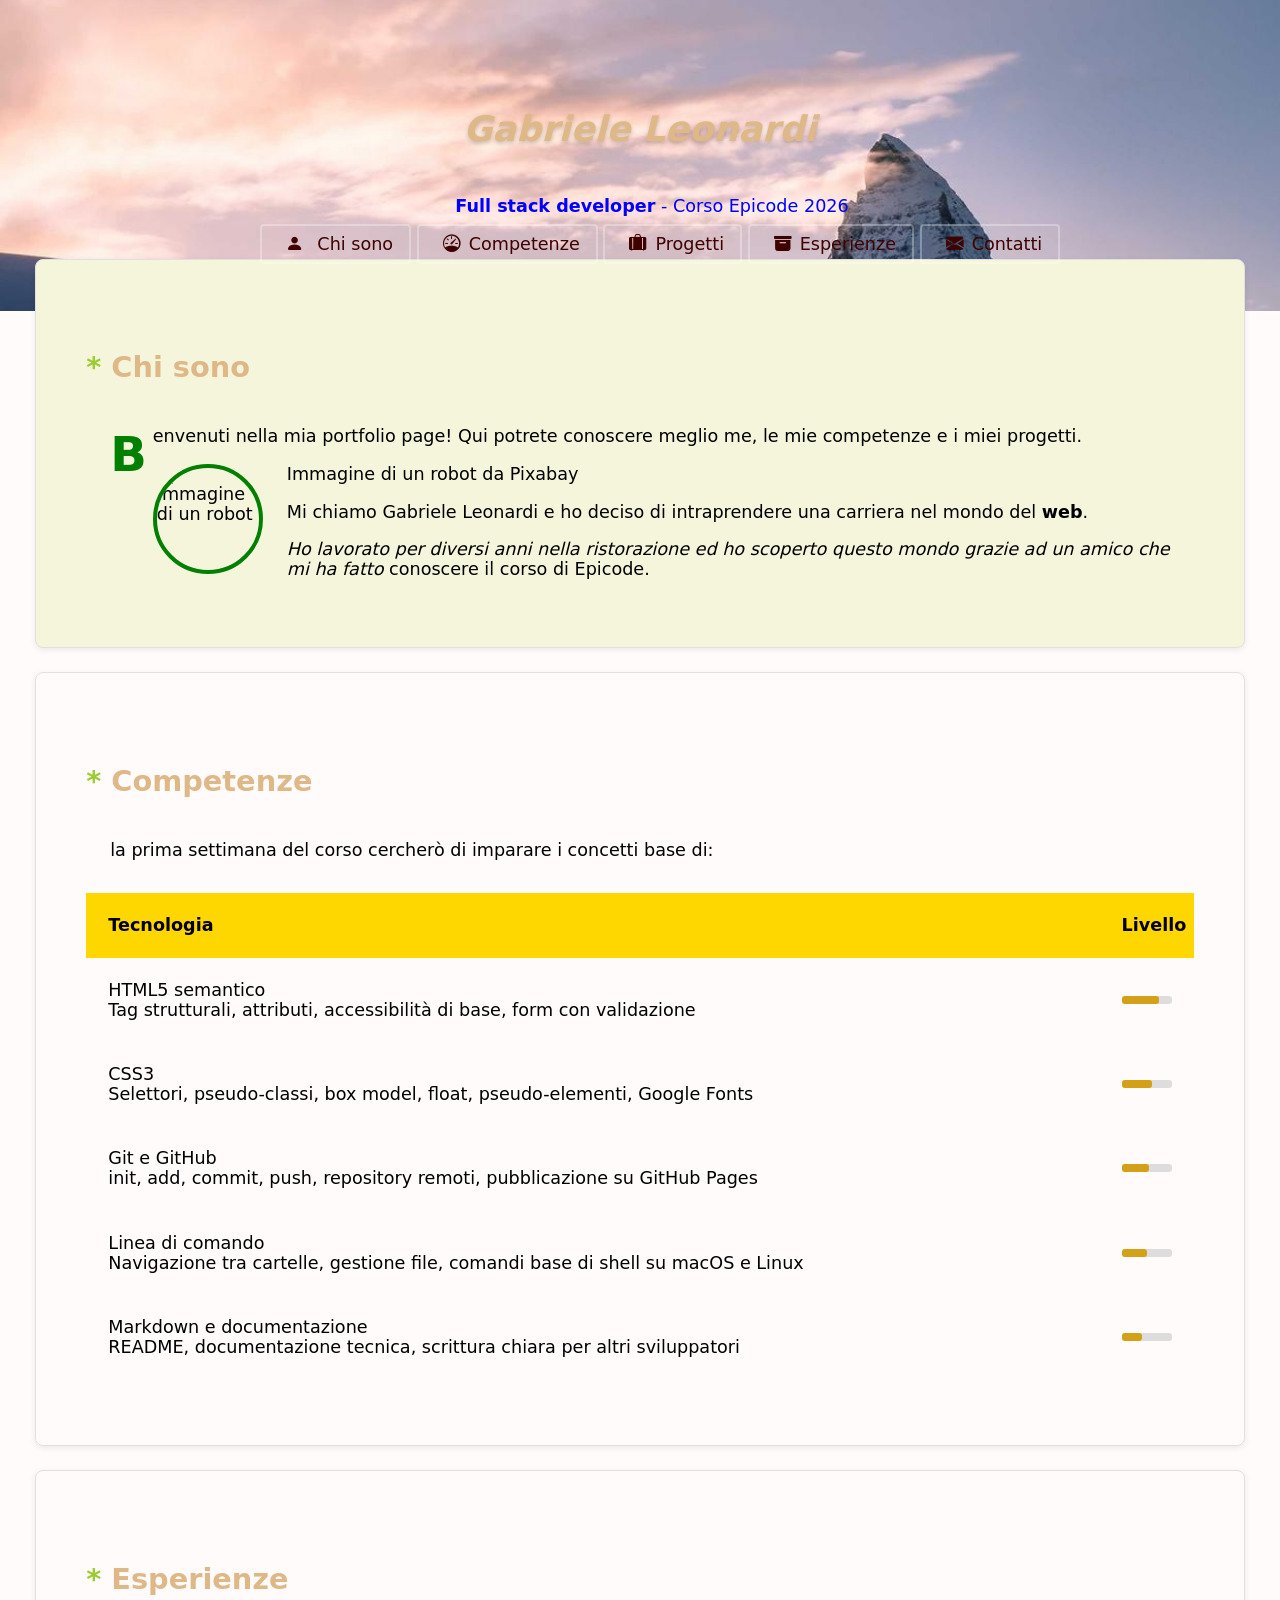
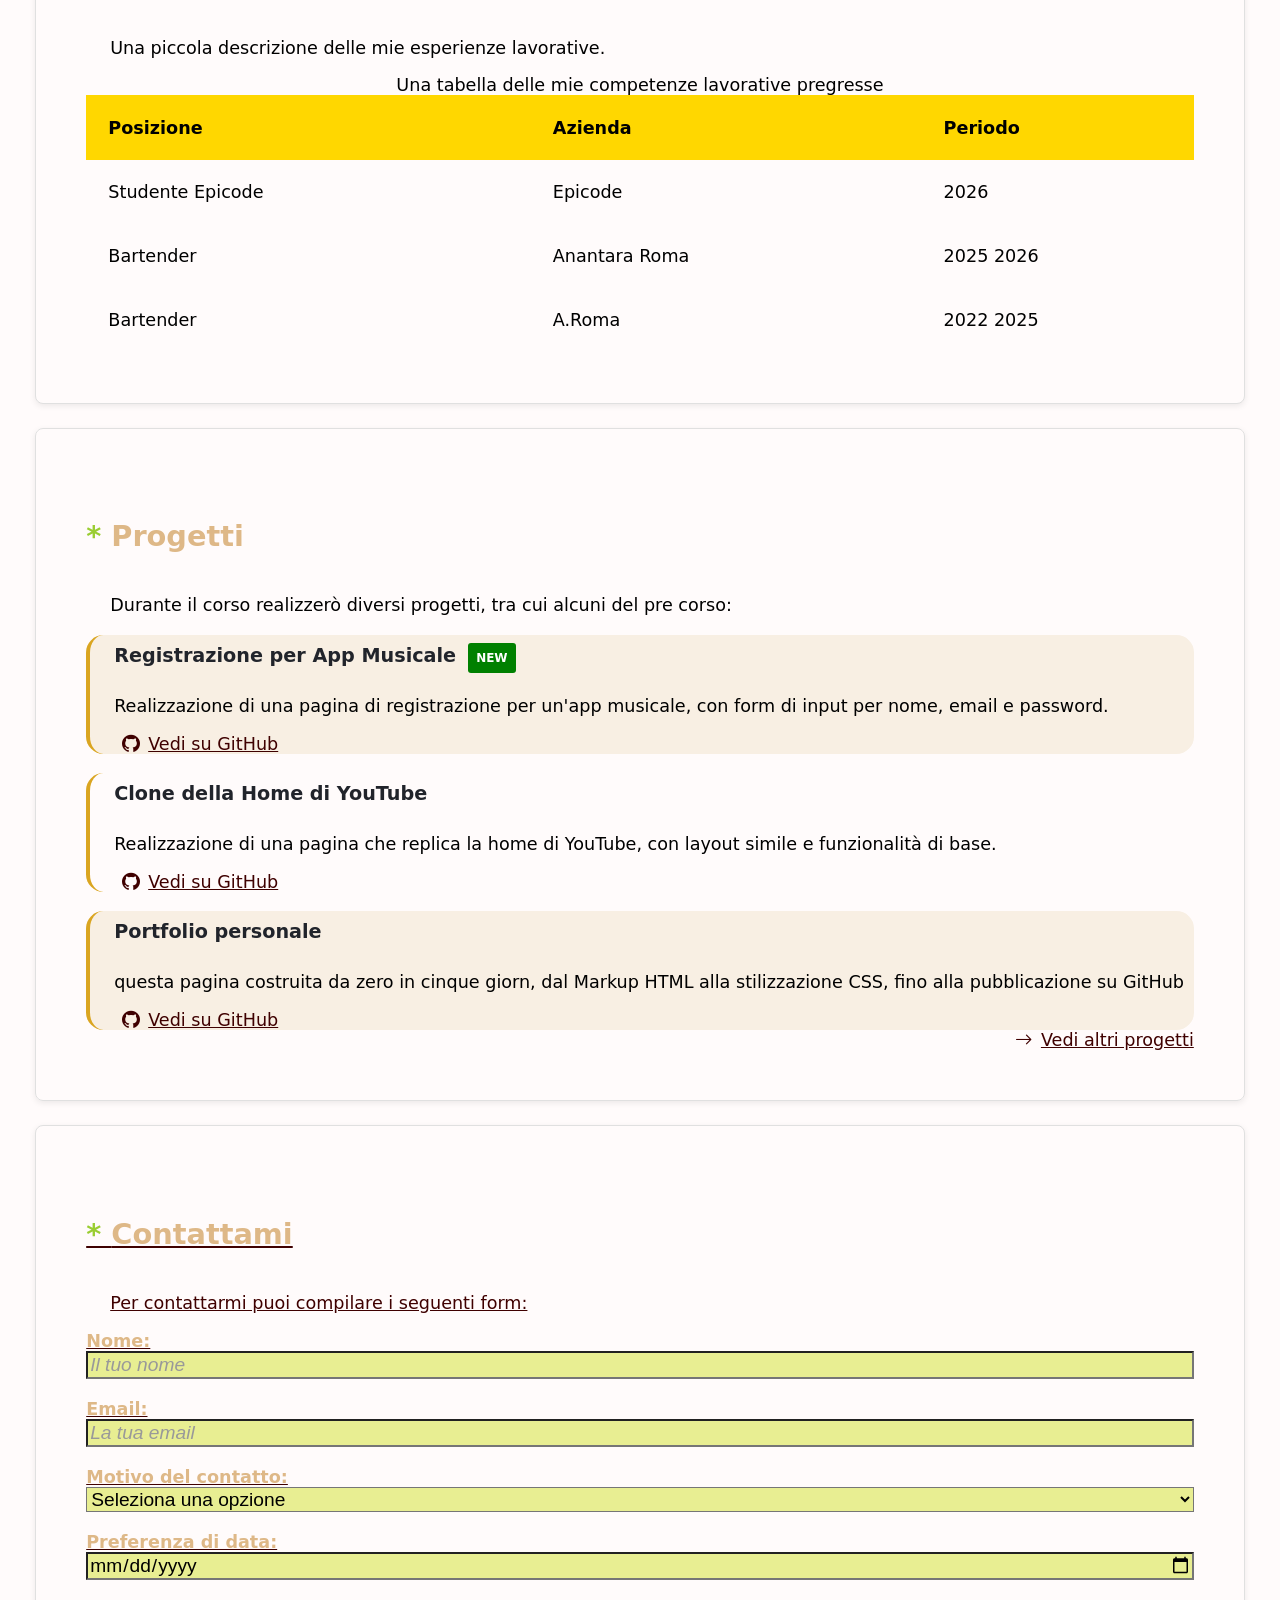
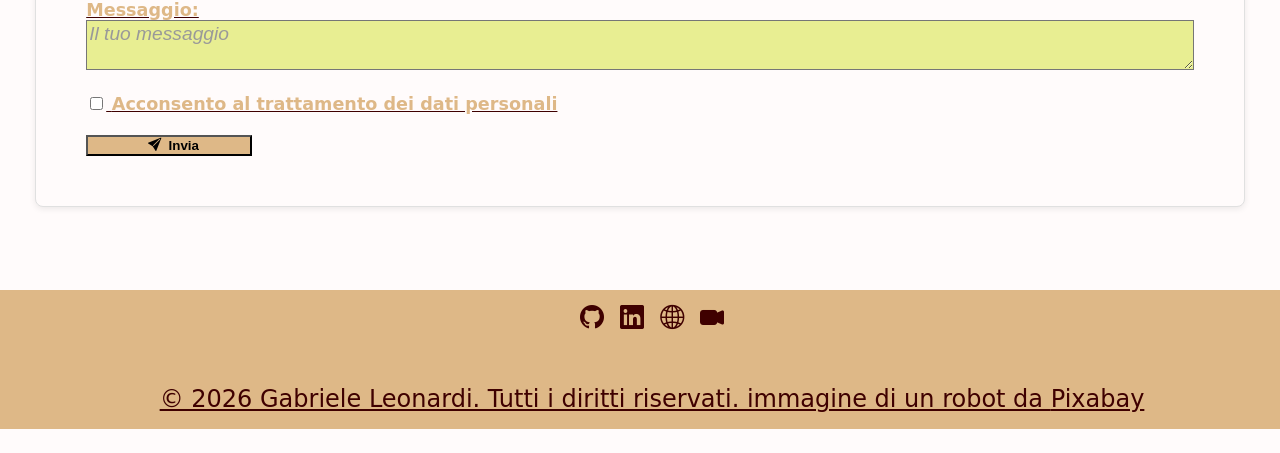
==== index.html @ 04939fa3 "font" ====
<!DOCTYPE html>
<html lang="it">

<head>
    <meta charset="UTF-8">
    <meta name="viewport" content="width=device-width, initial-scale=1.0">
    <title>Primo esercizio</title>
    <link rel="preconnect" href="https://fonts.googleapis.com">
<link rel="preconnect" href="https://fonts.gstatic.com" crossorigin>
<link href="https://fonts.googleapis.com/css2?family=Roboto:ital,wght@0,100..900;1,100..900&display=swap" rel="stylesheet">
    <link rel="stylesheet" href="https://cdn.jsdelivr.net/npm/bootstrap-icons@1.13.1/font/bootstrap-icons.min.css">
    <link rel="stylesheet" href="assets.css/style.css">
   
</head>

<body>
    <div>
        <header class="headtext" id="site-header">
            <h1 class="titolo">Gabriele Leonardi</h1>
            <p class="underhead"> <strong>Full stack developer</strong> - Corso Epicode 2026</p>
                      <nav>
                <ul class="navig">
                    <li style="list-style-type: none;"><a href="#chi-sono"><i class="bi bi-person-fill"></i> Chi sono</a></li>
                    <li style="list-style-type: none;"><a href="#competenze"><i class="bi bi-speedometer"></i>Competenze</a></li>
                    <li style="list-style-type: none;"><a href="#progetti"><i class="bi bi-suitcase-lg-fill"></i>Progetti</a></li>
                    <li style="list-style-type: none;"><a href="#esperienze"><i class="bi bi-archive-fill"></i>Esperienze</a></li>
                    <li style="list-style-type: none;"><a href="#contatti"><i class="bi bi-envelope-fill"></i>Contatti</a></li>

                </ul>
            </nav>
        </header>
    </div>
    <main>
        <section id="chi-sono">
            <h2>Chi sono</h2>
            
                <p>Benvenuti nella mia portfolio page! Qui potrete conoscere meglio me, le mie competenze e i miei
                    progetti.
                </p>
            

            <figure>
                <img class="avatar"  src="https://cdn.pixabay.com/photo/2016/09/09/20/43/robot-1658018_1280.jpg"
                    alt="Immagine di un robot" width="200" height="200">
                <figcaption>Immagine di un robot da Pixabay</figcaption>
            </figure>
  
            <p>Mi chiamo Gabriele Leonardi e ho deciso di intraprendere una carriera nel mondo del <strong>web</strong>.
            </p>

            <p> <em>Ho lavorato per diversi anni nella ristorazione ed ho scoperto questo mondo grazie ad un amico
                    che
                    mi ha fatto</em>
                conoscere il corso di Epicode.
            </p>
            
        </section>

        <section id="competenze">
            <h2>Competenze</h2>
            <p>la prima settimana del corso cercherò di imparare i concetti base di:</p>

<div style="padding: 1rem 0;">
<table class="sk-table">
  <colgroup>
    <col class="col-tech">
    <col class="col-level">
  </colgroup>
  <thead>
    <tr>
      <th>Tecnologia</th>
      <th>Livello</th>
    </tr>
  </thead>
  <tbody>
    <tr>
      <td>
        <span class="sk-dot" style="background:#e44d26;"></span>
        <span class="sk-name">HTML5 semantico</span>
        <div class="sk-desc">Tag strutturali, attributi, accessibilità di base, form con validazione</div>
      </td>
      <td><div class="bar-track"><div class="bar-fill" style="width:75%;"></div></div></td>
    </tr>
    <tr>
      <td>
        <span class="sk-dot" style="background:#264de4;"></span>
        <span class="sk-name">CSS3</span>
        <div class="sk-desc">Selettori, pseudo-classi, box model, float, pseudo-elementi, Google Fonts</div>
      </td>
      <td><div class="bar-track"><div class="bar-fill" style="width:60%;"></div></div></td>
    </tr>
    <tr>
      <td>
        <span class="sk-dot" style="background:#f05032;"></span>
        <span class="sk-name">Git e GitHub</span>
        <div class="sk-desc">init, add, commit, push, repository remoti, pubblicazione su GitHub Pages</div>
      </td>
      <td><div class="bar-track"><div class="bar-fill" style="width:55%;"></div></div></td>
    </tr>
    <tr>
      <td>
        <span class="sk-dot" style="background:#1a2744;"></span>
        <span class="sk-name">Linea di comando</span>
        <div class="sk-desc">Navigazione tra cartelle, gestione file, comandi base di shell su macOS e Linux</div>
      </td>
      <td><div class="bar-track"><div class="bar-fill" style="width:50%;"></div></div></td>
    </tr>
    <tr>
      <td>
        <span class="sk-dot" style="background:#0078d7;"></span>
        <span class="sk-name">Markdown e documentazione</span>
        <div class="sk-desc">README, documentazione tecnica, scrittura chiara per altri sviluppatori</div>
      </td>
      <td><div class="bar-track"><div class="bar-fill" style="width:40%;"></div></div></td>
    </tr>
  </tbody>
</table>
</div>

           
        </section>
        <section id="esperienze">
            <h2>Esperienze</h2>
            <p>Una piccola descrizione delle mie esperienze lavorative.</p>
            <table>
                <caption>Una tabella delle mie competenze lavorative pregresse</caption>
                <thead>
                    <tr>
                        <th>Posizione</th>
                        <th>Azienda</th>
                        <th>Periodo</th>
                    </tr>
                </thead>
                <tbody>
                    <tr>
                        <td>Studente Epicode</td>
                        <td>Epicode</td>
                        <td>2026</td>
                    </tr>
                    <tr>
                        <td>Bartender</td>
                        <td>Anantara Roma</td>
                        <td>2025 2026</td>
                    </tr>
                    <tr>
                        <td>Bartender</td>
                        <td>A.Roma </td>
                        <td>2022 2025</td>
                    </tr>
                </tbody>

            </table>
        </section>
        <section id="progetti"> <div class="colore">
            <h2>Progetti</h2>
            <p>Durante il corso realizzerò diversi progetti, tra cui alcuni del pre corso:</p></div>
            <div class="backdoor">
                <h3>Registrazione per App Musicale</h3>
                <p>Realizzazione di una pagina di registrazione per un'app musicale, con form di input per nome, email e
                    password.</p>
                <a href="https://github.com/Gabrieleleonardi21/sfida-front-end.git" target="_blank"><i class="bi bi-github"></i>Vedi su GitHub</a>
            </div>
            <div class="clone">
            <h3>Clone della Home di YouTube</h3>
            <p>Realizzazione di una pagina che replica la home di YouTube, con layout simile e funzionalità di base.</p>
            <a href="https://github.com/Gabrieleleonardi21/clone-YouTube-.git" target="_blank"><i class="bi bi-github"></i>Vedi su GitHub</a>
            </div>
            <div class="portfolio">
                <h3>Portfolio personale</h3>
                <p>questa pagina costruita da zero in cinque giorn, dal Markup HTML alla stilizzazione CSS, fino alla pubblicazione su GitHub</p>
                <a href="javascriptvoid()" target="_blank"><i class="bi bi-github"></i>Vedi su GitHub</a>
            </div>
            <div class="link-progetti"> 
                <a href="Progetti.html" target="_blank"> <i class="bi bi-arrow-right"></i>Vedi altri progetti 
            </div>
        </section>
        <section id="contatti">
            <h2>Contattami</h2>
            <p>Per contattarmi puoi compilare i seguenti form:</p>
            <form action="#" method="post">
                <label for="nome">Nome:</label> <br />
                <input type="text" id="nome" name="nome" placeholder="Il tuo nome" required><br />
                <br /> <label for="email">Email:</label> <br />
                <input type="email" id="email" name="email" placeholder="La tua email" required><br />
                <br />
                <div class="motivo">
                <label for="motivo del contatto">Motivo del contatto:</label> <br />
                <select id="motivo del contatto" name="motivo del contatto" required>
                    <option value="">Seleziona una opzione</option>
                    <option value="informazioni">Informazioni</option>
                    <option value="lavoro">Lavoro</option>
                    <option value="altro">Altro</option>
                </select> <br /></div>


                <br /> <label for="date">Preferenza di data:</label> <br />
                <input type="date" id="date" name="date" required> <br />
                <br /><label for="messaggio">Messaggio:</label><br />
                <textarea id="messaggio" name="messaggio" placeholder="Il tuo messaggio" required></textarea><br />
                <br /><input type="checkbox" id="consenso" name="consenso" required>
                <label for="consenso">Acconsento al trattamento dei dati personali</label><br />


                <br /><button class="bottom" type="submit"><i class="bi bi-send-fill"></i>Invia</button>
                </div>
        </section>

        <!-- Costruisci qui la tua Portfolio Page seguendo le istruzioni dell'esercizio -->
    </main>
    <footer class="chiusura">
        <p><i class="bi bi-github"></i><i class="bi bi-linkedin"></i><i class="bi bi-globe2"></i><i class="bi bi-camera-video-fill"></i></p>
        <p>&copy; 2026 Gabriele Leonardi. Tutti i diritti riservati.
            immagine di un robot da <a href="https://pixabay.com/it/illustrations/robot-1658018/"
                target="_blank">Pixabay</a>
        </p>
    </footer>
    
</body>

</html>
---- assets.css/style.css ----
*,
*::before,
*::after {
  box-sizing: border-box;
}

body {
  margin: 0;
  padding: 0px;
  box-sizing: border-box;
  font-family:
    system-ui,
    -apple-system,
    BlinkMacSystemFont,
    "Segoe UI",
    Roboto,
    Oxygen,
    Ubuntu,
    Cantarell,
    "Open Sans",
    "Helvetica Neue",
    sans-serif;
  font-size: 1.1rem;
  background-color: rgb(255, 251, 251);
}

main {
  margin: 0, auto;
  padding: 2em;
}

main section {
  padding: 50px;
  margin-bottom: 24px;
  border: 1px solid #e0e0e0;
  border-radius: 8px;
  box-shadow: 0 2px 6px rgba(0, 0, 0, 0.08);
}

main section h2 ::before ::content {
  color: burlywood;
}

#site-header {
  padding: 60px 20px 40px;
  border-bottom: 4px greenyellow;
}

#site-header h1 {
  text-shadow: 0 2px 4px rgba(0, 0, 0, 0.2);
}

nav {
  text-align: center;
}
* .skill-table {
  width: 100%;
  border-collapse: collapse;
  table-layout: fixed;
}

.skill-table col.col-tech {
  width: 55%;
}
.skill-table col.col-level {
  width: 45%;
}

.skill-table thead tr {
  border-top: 2px solid #e0dcd4;
  border-bottom: 2px solid #e0dcd4;
}

.skill-table th {
  padding: 8px 12px;
  text-align: left;
  font-size: 0.82rem;
  font-weight: normal;
  font-style: italic;
  color: #666;
}

.skill-table tbody tr {
  border-bottom: 1px solid #e0dcd4;
}

.skill-table tbody tr:last-child {
  border-bottom: 2px solid #e0dcd4;
}

.skill-table td {
  padding: 14px 12px;
  vertical-align: middle;
  border-left: none;
  border-right: none;
}

.skill-dot {
  display: inline-block;
  width: 11px;
  height: 11px;
  border-radius: 50%;
  margin-right: 8px;
  vertical-align: middle;
}

.skill-name {
  font-weight: bold;
  font-size: 0.95rem;
  vertical-align: middle;
}

.skill-desc {
  display: block;
  font-size: 0.76rem;
  color: #666;
  font-style: italic;
  margin-top: 4px;
  padding-left: 19px;
}

.bar-track {
  background-color: #ddd;
  border-radius: 3px;
  height: 8px;
  width: 100%;
}

.bar-fill {
  display: block;
  height: 8px;
  border-radius: 3px;
  background-color: #d4a017;
}
* nav ul li a {
  padding: 8px 16px;
  border-radius: 4px;
  border: 2px solid rgba(255, 255, 255, 0.3);
  color: #fffbfb;
  text-decoration: none;
}
nav ul li {
  display: inline-block;
}

nav li :hover {
  background-color: rgb(6, 255, 6);
  border: 124px;
  border-radius: 10%;
}

table {
  border-collapse: collapse;
  width: 100%;
}

th,
td {
  border-top: 2px #ada7a7;
  border-bottom: 2px #8a8a8a;
  padding: 2%;
  text-align: left;
}

th {
  background-color: gold;
}

.titolo {
  font: 17rem;
  font-weight: bold;
  font-style: italic;
  color: burlywood;
}

.navig,
a:link,
a:visited {
  color: #3f0000;
}

.headtext {
  text-align: center;
}

.underhead {
  color: blue;
}

h1 {
  color: burlywood;
  text-shadow: 3px 3px 6px gainsboro;
}
h2 {
  font-size: 1.8rem;
  text-align: left;
  line-height: 2.4;
  color: burlywood;
}

h3 {
  font-size: 1.2rem;
  color: hsl(222, 13%, 15%);
  text-align: left;
  line-height: 2.2;
}

.headtext {
  background-image: url(header-bg.jpg);
  background-size: cover;
  background-position: center;
  background-color: #050505;
}

.list :nth-child(odd) {
  background-color: whitesmoke;
}

.list :nth-child(even) {
  background-color: rgb(178, 176, 176);
}

.backdoor h3::after {
  content: "NEW";
  display: inline-block;
  padding: 2px 8px;
  margin-left: 12px;
  background-color: green;
  color: #ffffff;
  border-radius: 3px;
  font-size: 0.75rem;
}

.backdoor {
  border: 24px;
  background-color: rgb(248, 239, 227);
  border-radius: 1em;
  border-left: 4px solid goldenrod;
}

.backdoor a,
h3,
p {
  padding-left: 24px;
}
.clone {
  border: 24px;
  border-left: 4px solid goldenrod;
  border-radius: 1em;
}
.clone a,
h3,
p {
  padding-left: 24px;
}
.portfolio {
  border: 24px;
  background-color: rgb(248, 239, 227);
  border-radius: 1em;
  border-left: 4px solid goldenrod;
}
.portfolio a {
  padding-left: 24px;
}
.bottom {
  background-color: burlywood;
  color: rgb(0, 0, 0);
  font-weight: bold;
  width: 15%;
}

.button {
  padding: 12px 24px;
  border: none;
  border-radius: 4px;
  box-shadow: 0 2px 4px rgba(0, 0, 0, 0.1);
}

button:hover {
  box-shadow: 0 4px 8px rgba(0, 0, 0, 0.935);
}

.chiusura {
  text-align: center;
  font-size: 1.5rem;
  background-color: burlywood;
  color: #3f0000;
  line-height: 2.4;
}

label {
  color: burlywood;
  font-weight: bold;
}
.motivo {
  width: 100%;
}

input,
textarea,
select {
  font-family: Helvetica, Arial, sans-serif;
  font-size: 1.2rem;
  background-color: rgb(232, 238, 146);
  width: 100%;
}

#consenso {
  width: auto;
}

main section h2::before {
  content: "* ";
  color: yellowgreen;
}

form input::placeholder,
textarea::placeholder {
  font-style: italic;
  color: #999;
}

input {
  background-color: rgb(232, 238, 146);
  width: 100%;
}
input:focus,
textarea:focus,
select:focus {
  background-color: burlywood;
}

#contatti {
  background-color: rgb(255, 251, 251);
}

#esperienze {
  background-color: rgb(255, 251, 251);
}

.colore {
  background-color: rgb(255, 251, 251);
}

.avatar {
  width: 110px;
  height: 110px;
  border: 4px solid green;
  border-radius: 50%;
  margin: 0 24px 12px 0;
  float: inline-start;
}

#chi-sono p:first-of-type::first-letter {
  font-size: 3rem;
  font-weight: bold;
  float: left;
  margin-right: 6px;
  color: green;
}

#competenze {
  clear: both;
}

li a {
  text-decoration: none;
}

h1 {
  padding: 24px;
}

#chi-sono {
  margin-top: -5em;
  background-color: beige;
}
.progress {
  color: goldenrod;
}

i {
  padding: 8px;
}

.link-progetti {
  text-align: end;
}
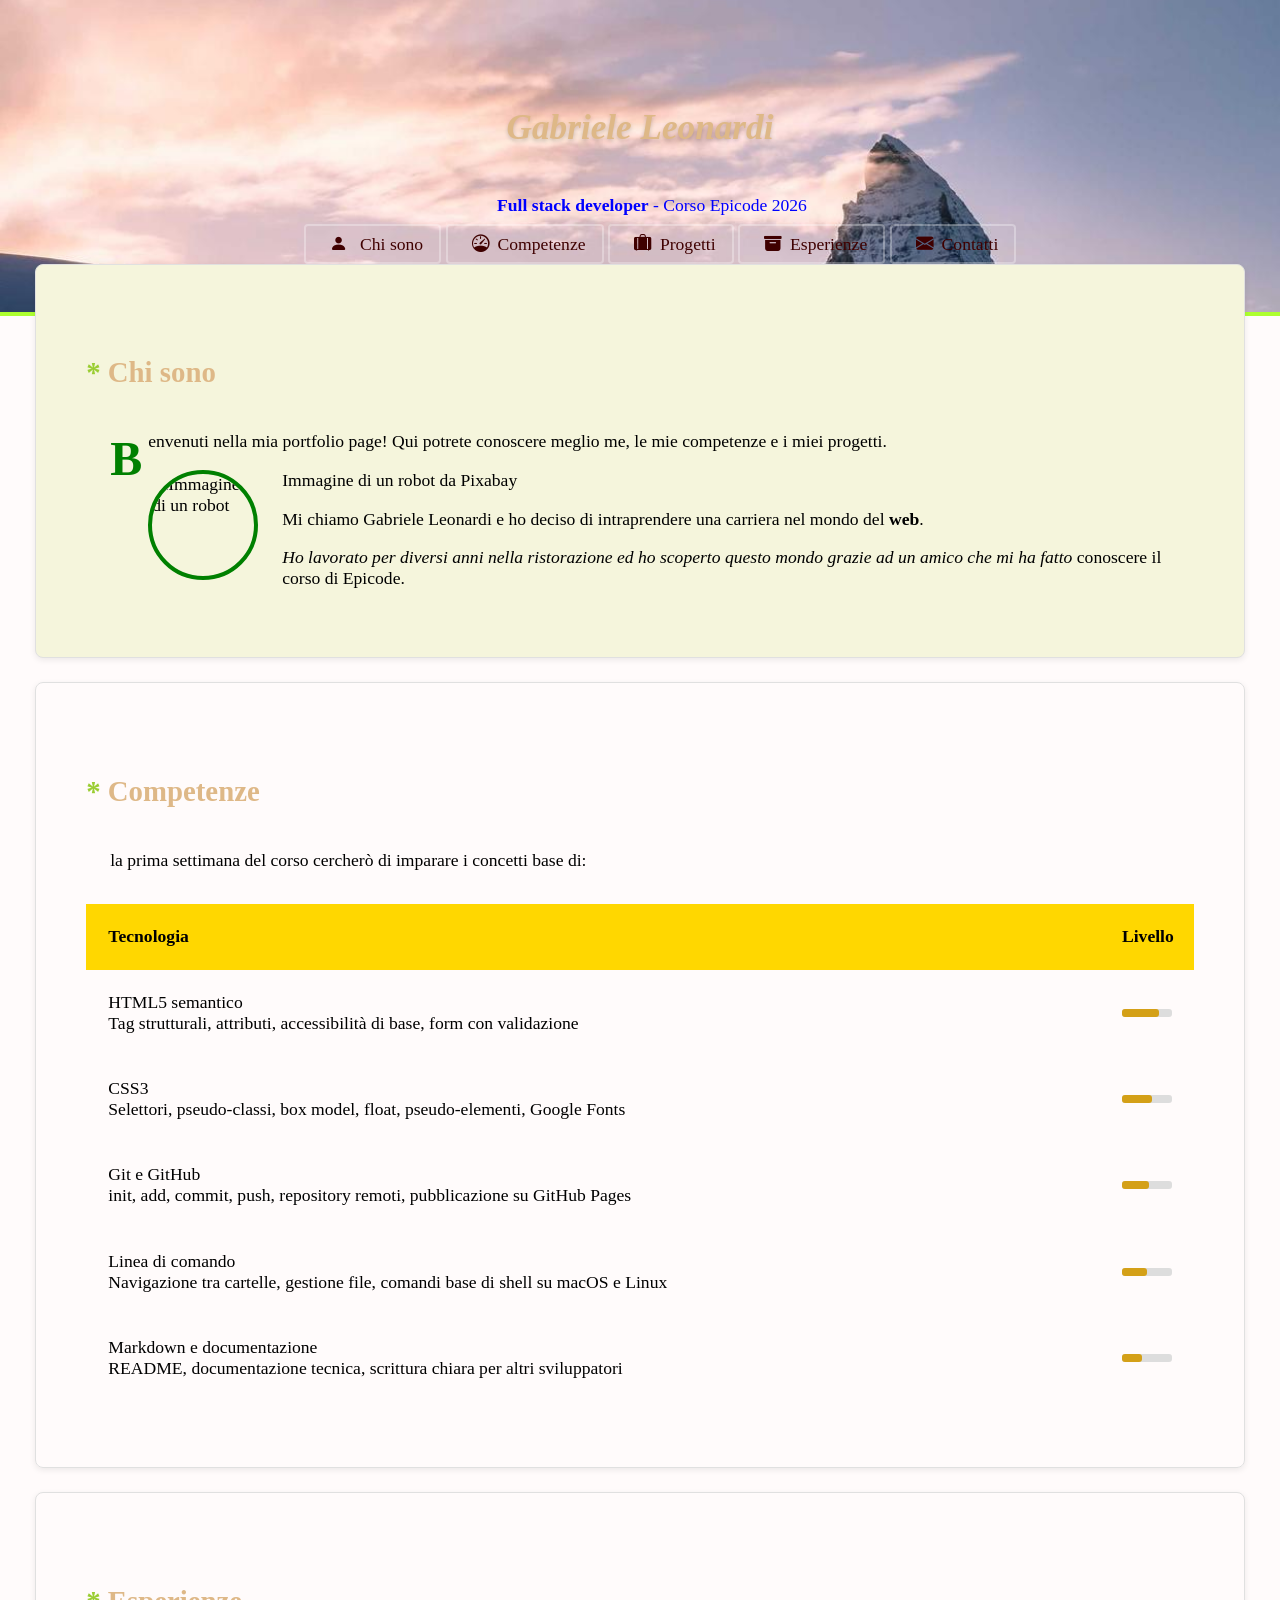
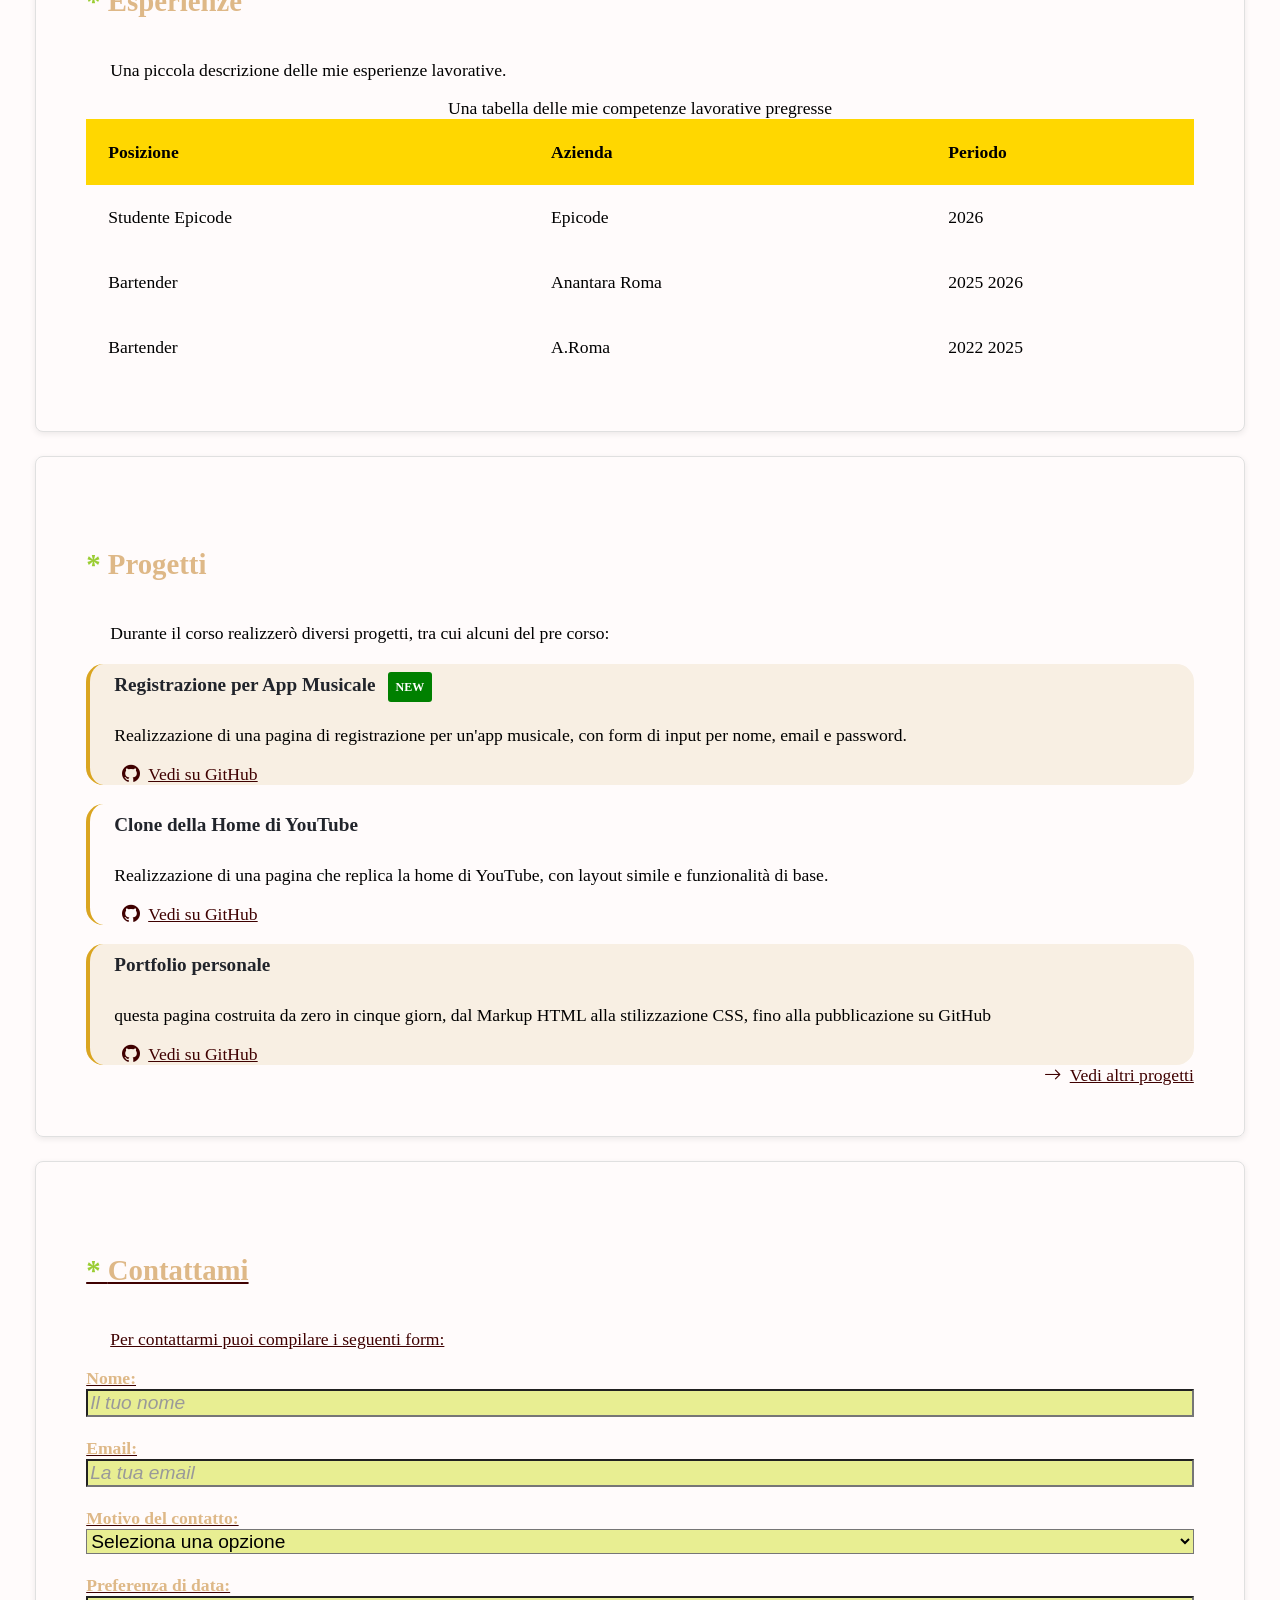
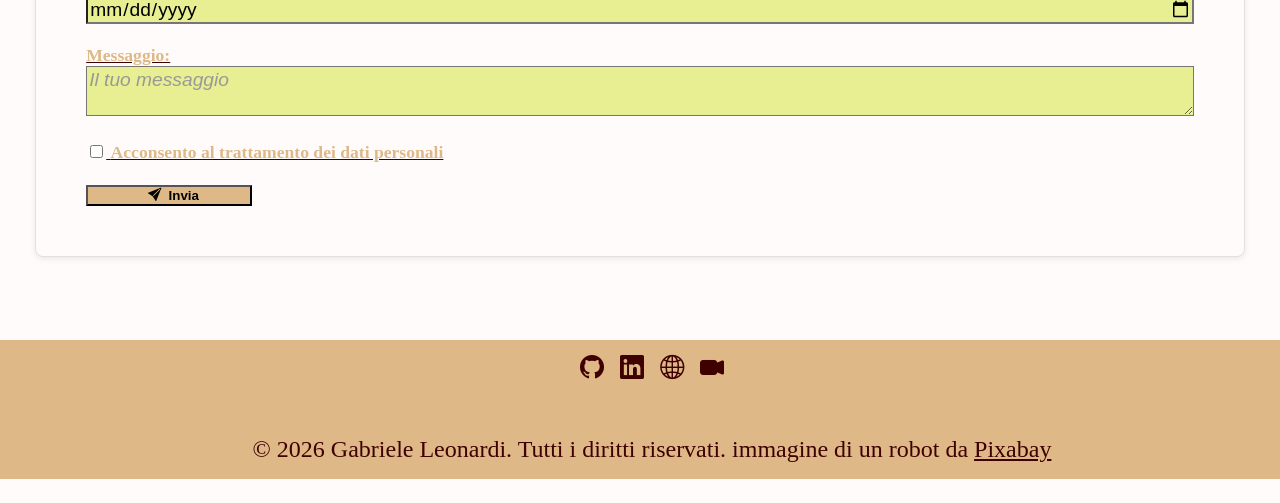
==== commit 6e53fbbc: "." ====
--- a/index.html
+++ b/index.html
@@ -208,7 +208,7 @@
         <!-- Costruisci qui la tua Portfolio Page seguendo le istruzioni dell'esercizio -->
     </main>
     <footer class="chiusura">
-        <p><i class="bi bi-github"></i><i class="bi bi-linkedin"></i><i class="bi bi-globe2"></i><i class="bi bi-camera-video-fill"></i></p>
+        <p><a href="javascriptvoid(0)" target="_blank"><i class="bi bi-github"></a></i><a href="javascriptvoid(0)" target="_blank"><i class="bi bi-linkedin"></i></a><a href="javascriptvoid(0)" target="_blank"></a><a href="javascriptvoid(0)" target="_blank"><i class="bi bi-globe2"></i></a><a href="javascriptvoid(0)" target="_blank"></a><a href="javascriptvoid(0)" target="_blank"><i class="bi bi-camera-video-fill"></i></a></a></p>
         <p>&copy; 2026 Gabriele Leonardi. Tutti i diritti riservati.
             immagine di un robot da <a href="https://pixabay.com/it/illustrations/robot-1658018/"
                 target="_blank">Pixabay</a>
--- a/assets.css/style.css
+++ b/assets.css/style.css
@@ -8,18 +8,7 @@
   margin: 0;
   padding: 0px;
   box-sizing: border-box;
-  font-family:
-    system-ui,
-    -apple-system,
-    BlinkMacSystemFont,
-    "Segoe UI",
-    Roboto,
-    Oxygen,
-    Ubuntu,
-    Cantarell,
-    "Open Sans",
-    "Helvetica Neue",
-    sans-serif;
+  font-family: "Roboto" sans-serif;
   font-size: 1.1rem;
   background-color: rgb(255, 251, 251);
 }
@@ -43,7 +32,7 @@
 
 #site-header {
   padding: 60px 20px 40px;
-  border-bottom: 4px greenyellow;
+  border-bottom: 4px solid greenyellow;
 }
 
 #site-header h1 {
@@ -132,7 +121,7 @@
   border-radius: 3px;
   background-color: #d4a017;
 }
-* nav ul li a {
+nav ul li a {
   padding: 8px 16px;
   border-radius: 4px;
   border: 2px solid rgba(255, 255, 255, 0.3);
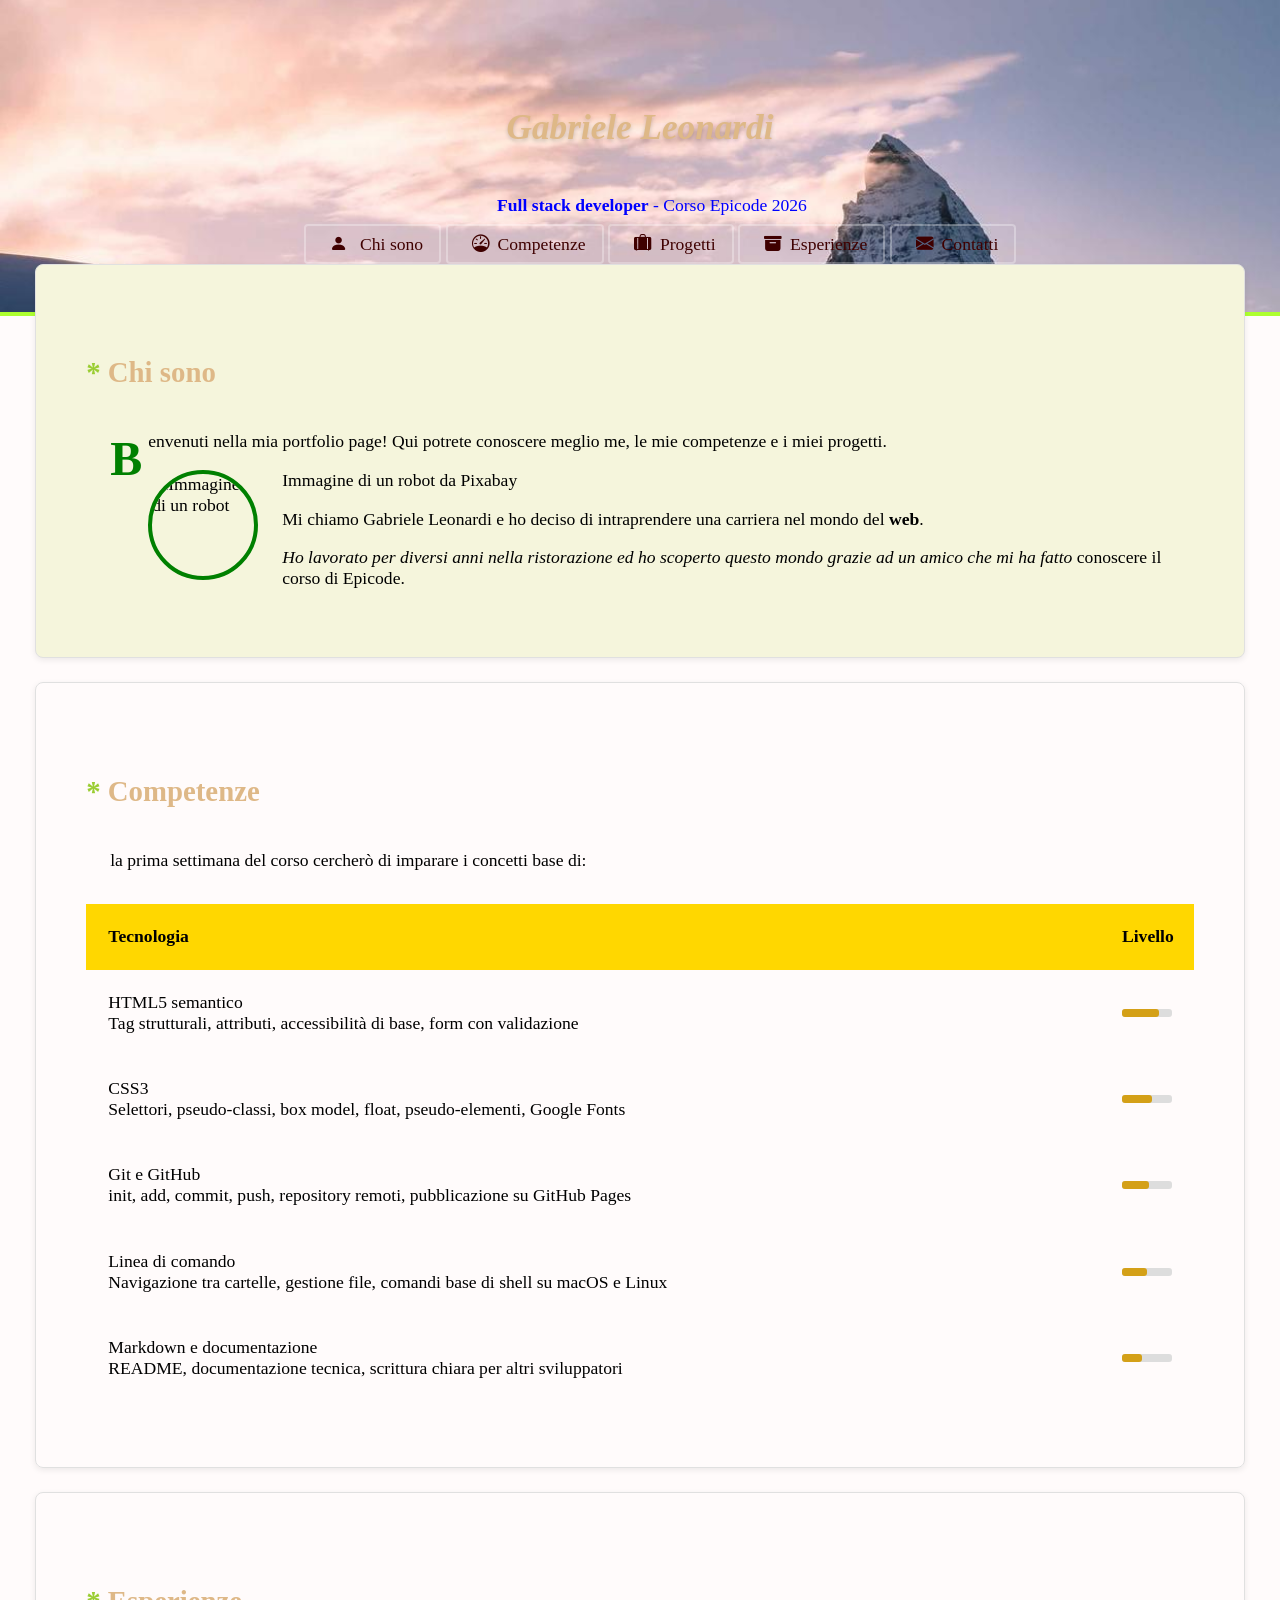
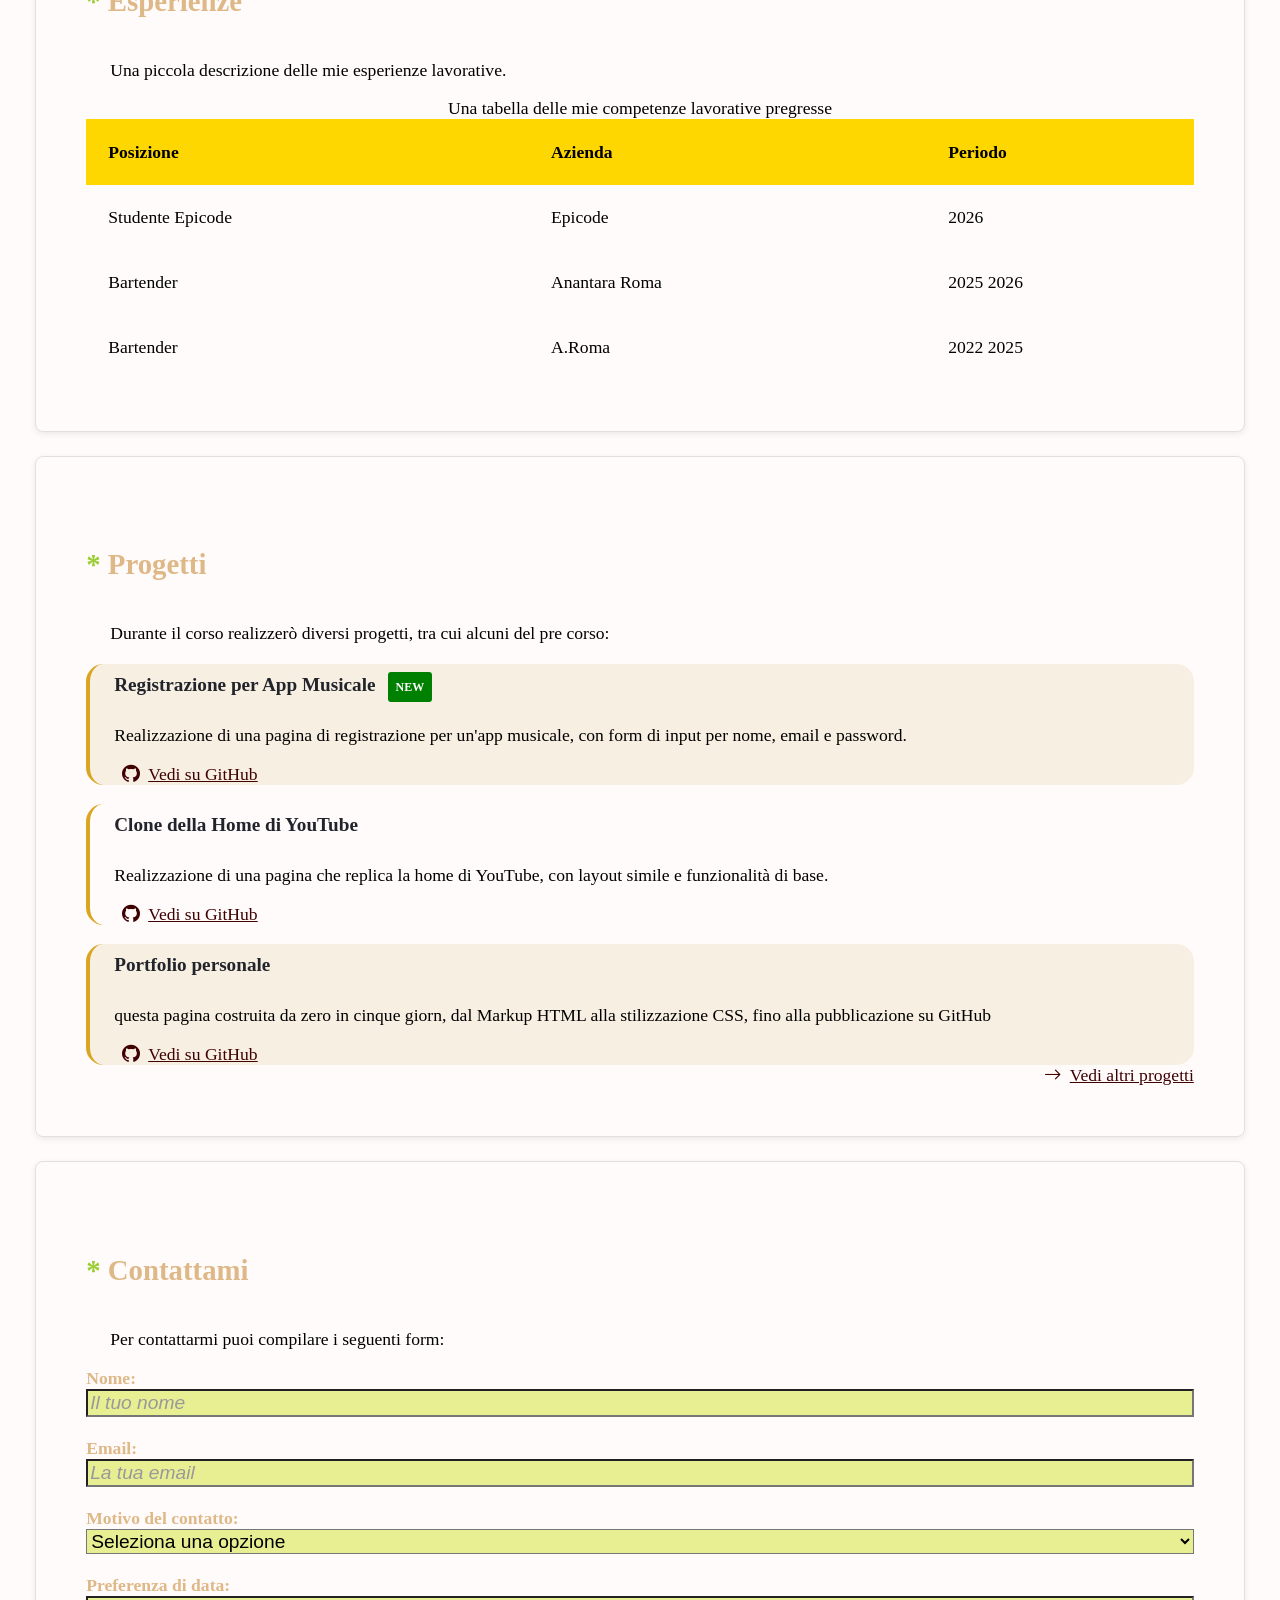
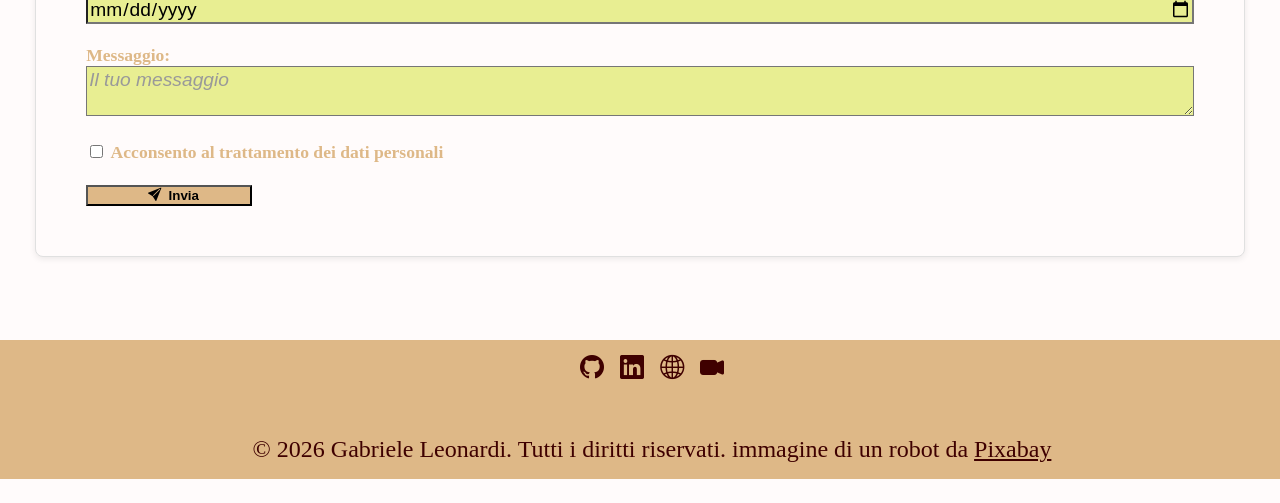
==== commit b3aa9c7a: "errore di battitura" ====
--- a/index.html
+++ b/index.html
@@ -171,7 +171,7 @@
                 <a href="javascriptvoid()" target="_blank"><i class="bi bi-github"></i>Vedi su GitHub</a>
             </div>
             <div class="link-progetti"> 
-                <a href="Progetti.html" target="_blank"> <i class="bi bi-arrow-right"></i>Vedi altri progetti 
+                <a href="Progetti.html" target="_blank"> <i class="bi bi-arrow-right"></i>Vedi altri progetti </a>
             </div>
         </section>
         <section id="contatti">
@@ -208,7 +208,7 @@
         <!-- Costruisci qui la tua Portfolio Page seguendo le istruzioni dell'esercizio -->
     </main>
     <footer class="chiusura">
-        <p><a href="javascriptvoid(0)" target="_blank"><i class="bi bi-github"></a></i><a href="javascriptvoid(0)" target="_blank"><i class="bi bi-linkedin"></i></a><a href="javascriptvoid(0)" target="_blank"></a><a href="javascriptvoid(0)" target="_blank"><i class="bi bi-globe2"></i></a><a href="javascriptvoid(0)" target="_blank"></a><a href="javascriptvoid(0)" target="_blank"><i class="bi bi-camera-video-fill"></i></a></a></p>
+        <p><a href="javascriptvoid(0)" target="_blank"><i class="bi bi-github"></a></i><a href="javascriptvoid(0)" target="_blank"><i class="bi bi-linkedin"></i></a><a href="javascriptvoid(0)" target="_blank"><a href="javascriptvoid(0)" target="_blank"><i class="bi bi-globe2"></i></a><a href="javascriptvoid(0)" target="_blank"></a><a href="javascriptvoid(0)" target="_blank"><i class="bi bi-camera-video-fill"></i></a></p>
         <p>&copy; 2026 Gabriele Leonardi. Tutti i diritti riservati.
             immagine di un robot da <a href="https://pixabay.com/it/illustrations/robot-1658018/"
                 target="_blank">Pixabay</a>
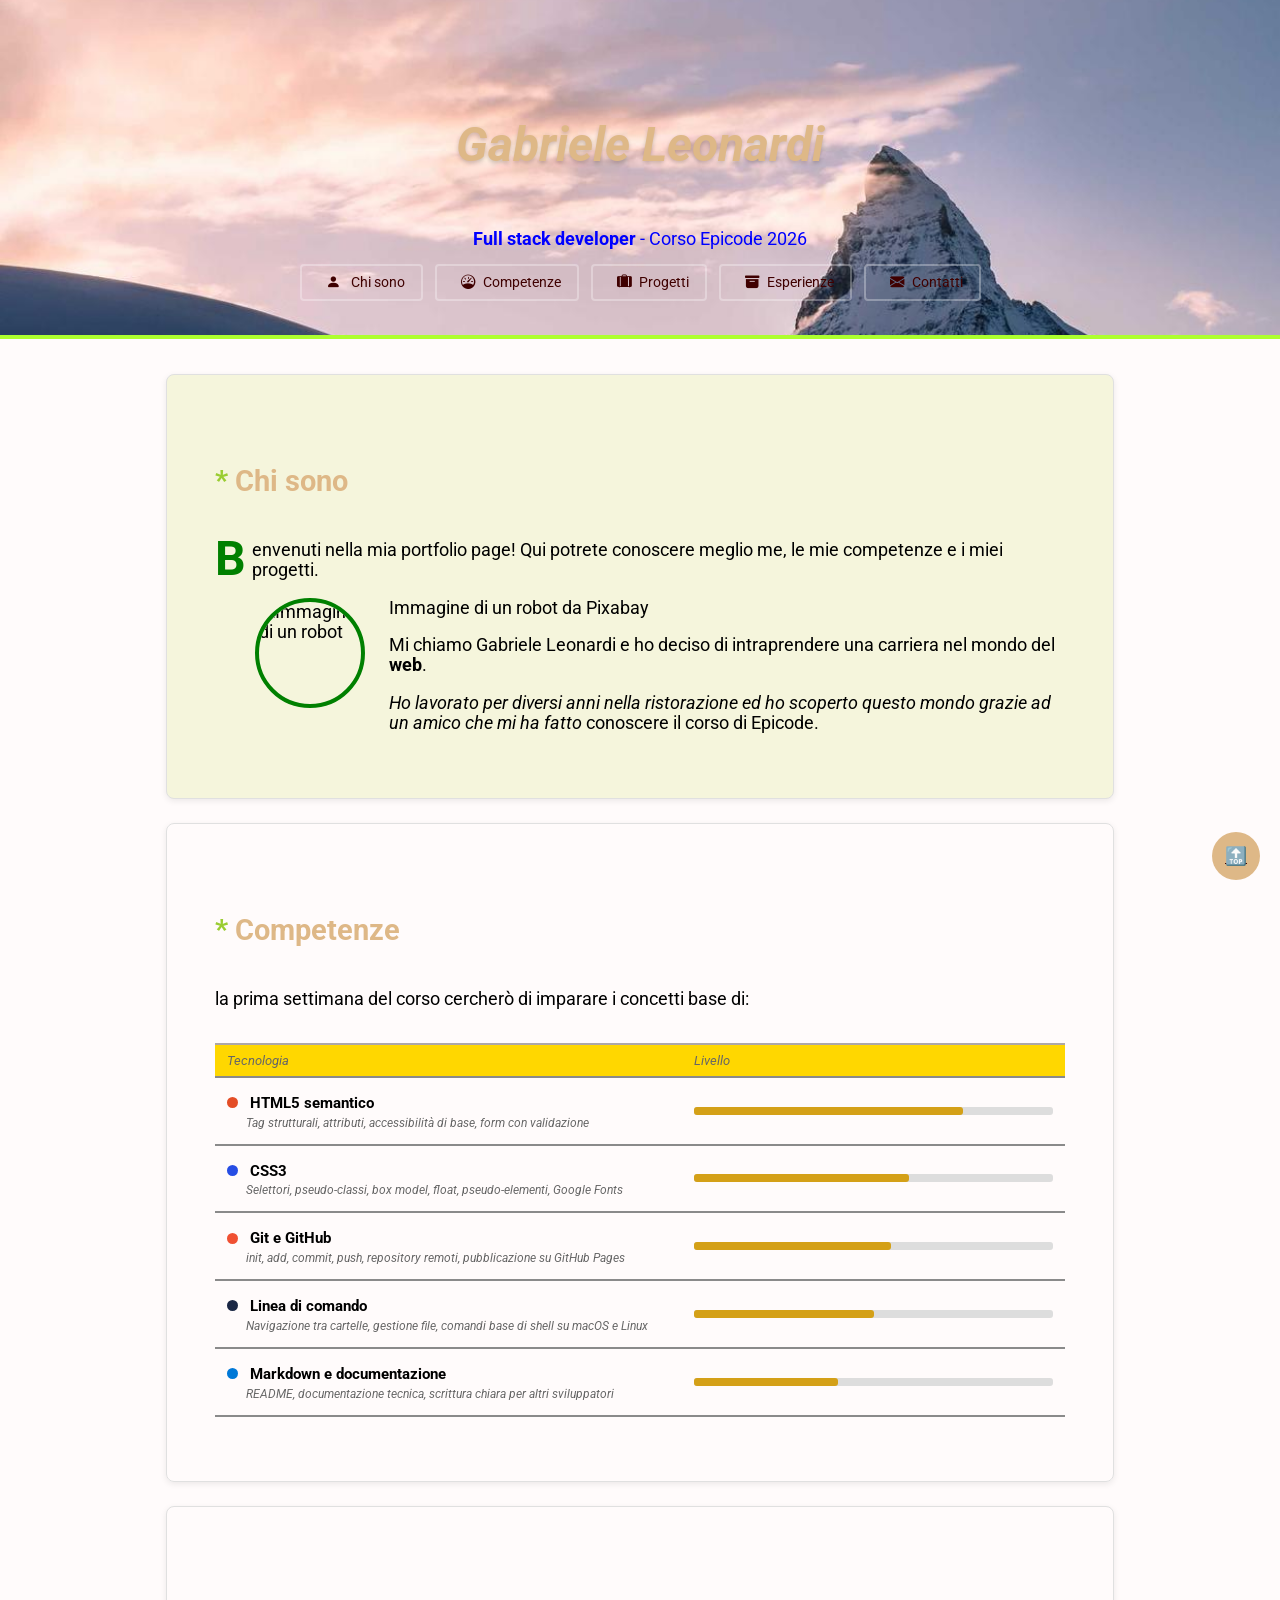
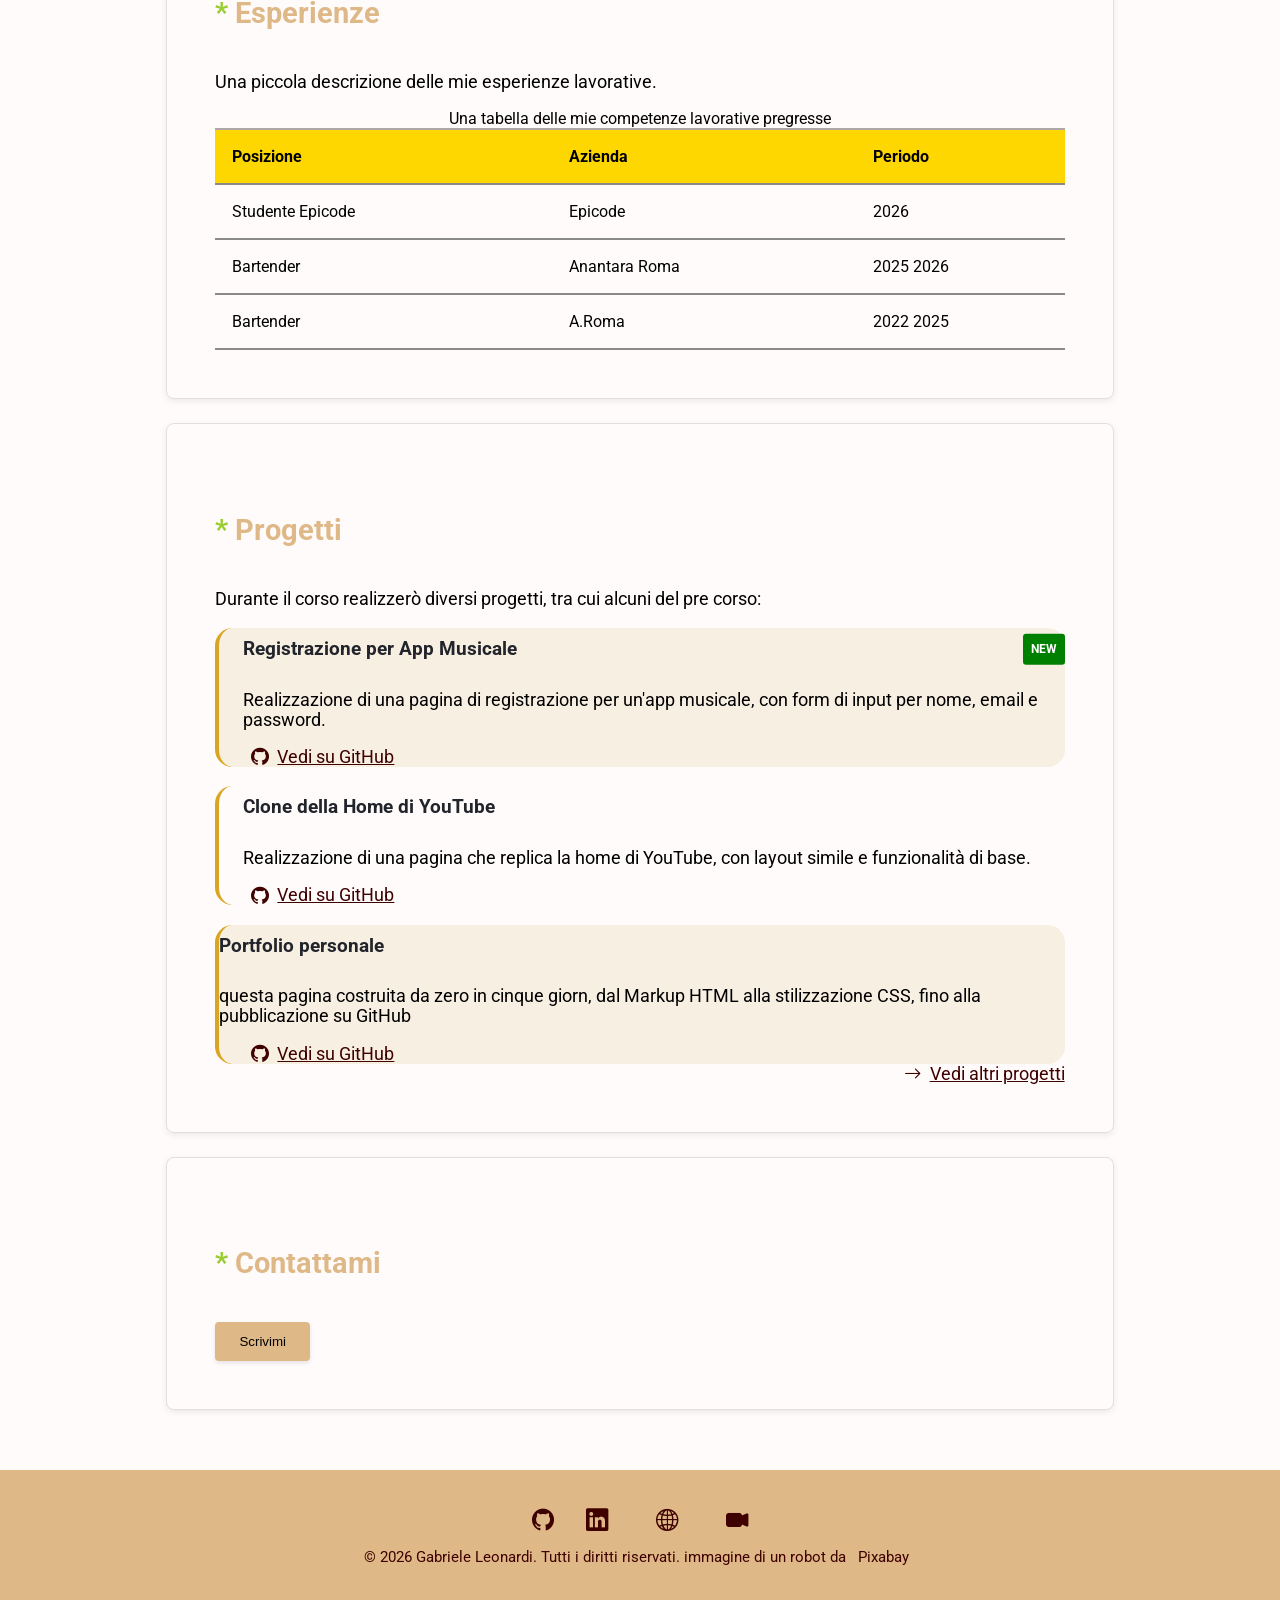
==== commit 97d205d0: "proge" ====
--- a/index.html
+++ b/index.html
@@ -14,8 +14,7 @@
 </head>
 
 <body>
-    <div>
-        <header class="headtext" id="site-header">
+    <header class="headtext" id="site-header">
             <h1 class="titolo">Gabriele Leonardi</h1>
             <p class="underhead"> <strong>Full stack developer</strong> - Corso Epicode 2026</p>
                       <nav>
@@ -29,8 +28,8 @@
                 </ul>
             </nav>
         </header>
-    </div>
     <main>
+        <a href="#" class="back-to-top" aria-label="Torna in cima">🔝</a>
         <section id="chi-sono">
             <h2>Chi sono</h2>
             
@@ -176,37 +175,46 @@
         </section>
         <section id="contatti">
             <h2>Contattami</h2>
+            <button id="apri-contatti">Scrivimi</button>
+        </section>
+
+        <!-- Costruisci qui la tua Portfolio Page seguendo le istruzioni dell'esercizio -->
+    </main>
+    <div id="overlay-contatti" class="overlay" hidden>
+        <div class="modal">
+            <button class="close" id="chiudi-contatti">𝙓</button>
             <p>Per contattarmi puoi compilare i seguenti form:</p>
             <form action="#" method="post">
                 <label for="nome">Nome:</label> <br />
-                <input type="text" id="nome" name="nome" placeholder="Il tuo nome" required><br />
+                <input type="text" id="nome" name="nome" placeholder="Il tuo nome" required>
+                <span class="errore">Il nome è obbligatorio.</span><br />
                 <br /> <label for="email">Email:</label> <br />
-                <input type="email" id="email" name="email" placeholder="La tua email" required><br />
+                <input type="email" id="email" name="email" placeholder="La tua email" required>
+                <span class="errore">Inserisci un'email valida.</span><br />
                 <br />
-                <div class="motivo">
-                <label for="motivo del contatto">Motivo del contatto:</label> <br />
-                <select id="motivo del contatto" name="motivo del contatto" required>
+                <label for="motivo-contatto">Motivo del contatto:</label> <br />
+                <select id="motivo-contatto" name="motivo-contatto" required>
                     <option value="">Seleziona una opzione</option>
                     <option value="informazioni">Informazioni</option>
                     <option value="lavoro">Lavoro</option>
                     <option value="altro">Altro</option>
-                </select> <br /></div>
-
-
+                </select>
+                <span class="errore">Seleziona un motivo.</span><br />
                 <br /> <label for="date">Preferenza di data:</label> <br />
-                <input type="date" id="date" name="date" required> <br />
+                <input type="date" id="date" name="date" required>
+                <span class="errore">La data è obbligatoria.</span><br />
                 <br /><label for="messaggio">Messaggio:</label><br />
-                <textarea id="messaggio" name="messaggio" placeholder="Il tuo messaggio" required></textarea><br />
+                <textarea id="messaggio" name="messaggio" placeholder="Il tuo messaggio" required></textarea>
+                <span class="errore">Il messaggio è obbligatorio.</span><br />
                 <br /><input type="checkbox" id="consenso" name="consenso" required>
                 <label for="consenso">Acconsento al trattamento dei dati personali</label><br />
-
-
                 <br /><button class="bottom" type="submit"><i class="bi bi-send-fill"></i>Invia</button>
-                </div>
-        </section>
-
-        <!-- Costruisci qui la tua Portfolio Page seguendo le istruzioni dell'esercizio -->
-    </main>
+            </form>
+            <div id="successo" hidden>
+                <p>Messaggio inviato con successo! Ti risponderò al più presto.</p>
+            </div>
+        </div>
+    </div>
     <footer class="chiusura">
         <p><a href="javascriptvoid(0)" target="_blank"><i class="bi bi-github"></a></i><a href="javascriptvoid(0)" target="_blank"><i class="bi bi-linkedin"></i></a><a href="javascriptvoid(0)" target="_blank"><a href="javascriptvoid(0)" target="_blank"><i class="bi bi-globe2"></i></a><a href="javascriptvoid(0)" target="_blank"></a><a href="javascriptvoid(0)" target="_blank"><i class="bi bi-camera-video-fill"></i></a></p>
         <p>&copy; 2026 Gabriele Leonardi. Tutti i diritti riservati.
@@ -214,7 +222,7 @@
                 target="_blank">Pixabay</a>
         </p>
     </footer>
-    
+    <script src="assets.css/js/script.js"></script>
 </body>
 
 </html>
--- a/assets.css/style.css
+++ b/assets.css/style.css
@@ -8,31 +8,35 @@
   margin: 0;
   padding: 0px;
   box-sizing: border-box;
-  font-family: "Roboto" sans-serif;
+  font-family: "Roboto", sans-serif;
   font-size: 1.1rem;
   background-color: rgb(255, 251, 251);
 }
 
+/* ============================================
+   BASE = MOBILE (≤ 767px)
+   ============================================ */
+
 main {
-  margin: 0, auto;
-  padding: 2em;
+  max-width: 1000px;
+  margin: 0 auto;
+  padding: 0.75em 0.75em;
 }
 
 main section {
-  padding: 50px;
-  margin-bottom: 24px;
+  padding: 16px;
+  margin-bottom: 16px;
   border: 1px solid #e0e0e0;
   border-radius: 8px;
   box-shadow: 0 2px 6px rgba(0, 0, 0, 0.08);
 }
 
-main section h2 ::before ::content {
-  color: burlywood;
-}
-
 #site-header {
-  padding: 60px 20px 40px;
+  padding: 24px 12px 16px;
   border-bottom: 4px solid greenyellow;
+  position: sticky;
+  top: 0;
+  z-index: 100;
 }
 
 #site-header h1 {
@@ -42,25 +46,38 @@
 nav {
   text-align: center;
 }
-* .skill-table {
+.back-to-top {
+  position: fixed;
+  bottom: 20px;
+  right: 20px;
+  border-radius: 50%;
+  background-color: burlywood;
+  color: gainsboro;
+  z-index: 50;
+  width: 48px;
+  height: 48px;
+  text-align: center;
+  line-height: 48px;
+}
+.sk-table {
   width: 100%;
   border-collapse: collapse;
   table-layout: fixed;
 }
 
-.skill-table col.col-tech {
+.sk-table col.col-tech {
   width: 55%;
 }
-.skill-table col.col-level {
+.sk-table col.col-level {
   width: 45%;
 }
 
-.skill-table thead tr {
+.sk-table thead tr {
   border-top: 2px solid #e0dcd4;
   border-bottom: 2px solid #e0dcd4;
 }
 
-.skill-table th {
+.sk-table th {
   padding: 8px 12px;
   text-align: left;
   font-size: 0.82rem;
@@ -69,22 +86,22 @@
   color: #666;
 }
 
-.skill-table tbody tr {
+.sk-table tbody tr {
   border-bottom: 1px solid #e0dcd4;
 }
 
-.skill-table tbody tr:last-child {
+.sk-table tbody tr:last-child {
   border-bottom: 2px solid #e0dcd4;
 }
 
-.skill-table td {
+.sk-table td {
   padding: 14px 12px;
   vertical-align: middle;
   border-left: none;
   border-right: none;
 }
 
-.skill-dot {
+.sk-dot {
   display: inline-block;
   width: 11px;
   height: 11px;
@@ -93,13 +110,13 @@
   vertical-align: middle;
 }
 
-.skill-name {
+.sk-name {
   font-weight: bold;
   font-size: 0.95rem;
   vertical-align: middle;
 }
 
-.skill-desc {
+.sk-desc {
   display: block;
   font-size: 0.76rem;
   color: #666;
@@ -121,32 +138,42 @@
   border-radius: 3px;
   background-color: #d4a017;
 }
+
+.navig {
+  padding: 0;
+  margin: 16px 0 0;
+  text-align: center;
+}
+
+.navig li {
+  display: inline-block;
+  margin: 4px;
+}
+
 nav ul li a {
-  padding: 8px 16px;
+  padding: 6px 10px;
+  font-size: 0.85rem;
   border-radius: 4px;
   border: 2px solid rgba(255, 255, 255, 0.3);
   color: #fffbfb;
   text-decoration: none;
 }
-nav ul li {
-  display: inline-block;
-}
-
-nav li :hover {
+
+nav li a:hover {
   background-color: rgb(6, 255, 6);
-  border: 124px;
   border-radius: 10%;
 }
 
 table {
   border-collapse: collapse;
   width: 100%;
+  font-size: 0.85rem;
 }
 
 th,
 td {
-  border-top: 2px #ada7a7;
-  border-bottom: 2px #8a8a8a;
+  border-top: 2px solid #ada7a7;
+  border-bottom: 2px solid #8a8a8a;
   padding: 2%;
   text-align: left;
 }
@@ -156,7 +183,7 @@
 }
 
 .titolo {
-  font: 17rem;
+  font-size: 1.8rem;
   font-weight: bold;
   font-style: italic;
   color: burlywood;
@@ -179,7 +206,9 @@
 h1 {
   color: burlywood;
   text-shadow: 3px 3px 6px gainsboro;
-}
+  padding: 24px;
+}
+
 h2 {
   font-size: 1.8rem;
   text-align: left;
@@ -201,63 +230,73 @@
   background-color: #050505;
 }
 
-.list :nth-child(odd) {
+.list > :nth-child(odd) {
   background-color: whitesmoke;
 }
 
-.list :nth-child(even) {
+.list > :nth-child(even) {
   background-color: rgb(178, 176, 176);
+}
+
+.backdoor h3 {
+  position: relative;
 }
 
 .backdoor h3::after {
   content: "NEW";
-  display: inline-block;
   padding: 2px 8px;
-  margin-left: 12px;
   background-color: green;
   color: #ffffff;
   border-radius: 3px;
   font-size: 0.75rem;
+  position: absolute;
+  right: 0;
+  top: 50%;
+  transform: translateY(-50%);
 }
 
 .backdoor {
-  border: 24px;
   background-color: rgb(248, 239, 227);
   border-radius: 1em;
   border-left: 4px solid goldenrod;
 }
 
 .backdoor a,
-h3,
-p {
+.backdoor h3,
+.backdoor p {
   padding-left: 24px;
 }
+
 .clone {
-  border: 24px;
   border-left: 4px solid goldenrod;
   border-radius: 1em;
 }
+
 .clone a,
-h3,
-p {
+.clone h3,
+.clone p {
   padding-left: 24px;
 }
+
 .portfolio {
-  border: 24px;
   background-color: rgb(248, 239, 227);
   border-radius: 1em;
   border-left: 4px solid goldenrod;
 }
+
 .portfolio a {
   padding-left: 24px;
 }
+
 .bottom {
   background-color: burlywood;
   color: rgb(0, 0, 0);
   font-weight: bold;
-  width: 15%;
-}
-
+  width: 100%;
+  padding: 12px;
+}
+
+button,
 .button {
   padding: 12px 24px;
   border: none;
@@ -265,22 +304,41 @@
   box-shadow: 0 2px 4px rgba(0, 0, 0, 0.1);
 }
 
-button:hover {
+button:hover,
+.button:hover {
   box-shadow: 0 4px 8px rgba(0, 0, 0, 0.935);
 }
 
 .chiusura {
   text-align: center;
-  font-size: 1.5rem;
+  font-size: 0.95rem;
   background-color: burlywood;
   color: #3f0000;
-  line-height: 2.4;
+  padding: 28px 16px;
+  line-height: 1.6;
+}
+
+.chiusura p {
+  margin: 6px 0;
+  padding-left: 0;
+}
+
+.chiusura a {
+  color: #3f0000;
+  text-decoration: none;
+  margin: 0 8px;
+}
+
+.chiusura i {
+  font-size: 1.4rem;
+  vertical-align: middle;
 }
 
 label {
   color: burlywood;
   font-weight: bold;
 }
+
 .motivo {
   width: 100%;
 }
@@ -313,18 +371,51 @@
   background-color: rgb(232, 238, 146);
   width: 100%;
 }
+
 input:focus,
 textarea:focus,
 select:focus {
   background-color: burlywood;
 }
 
+#successo {
+  text-align: center;
+  padding: 24px;
+  background-color: rgb(220, 255, 220);
+  border: 2px solid green;
+  border-radius: 8px;
+  color: green;
+  font-weight: bold;
+}
+
+input:user-invalid,
+textarea:user-invalid,
+select:user-invalid {
+  border: 2px solid red;
+  background-color: rgb(255, 220, 220);
+  outline: none;
+}
+
+input:user-invalid + .errore,
+textarea:user-invalid + .errore,
+select:user-invalid + .errore {
+  display: block;
+  color: red;
+  font-size: 0.8rem;
+  margin-top: 2px;
+}
+
+.errore {
+  display: none;
+}
+
 #contatti {
   background-color: rgb(255, 251, 251);
 }
 
 #esperienze {
   background-color: rgb(255, 251, 251);
+  overflow-x: auto;
 }
 
 .colore {
@@ -345,6 +436,7 @@
   font-weight: bold;
   float: left;
   margin-right: 6px;
+  line-height: 0.8;
   color: green;
 }
 
@@ -356,14 +448,10 @@
   text-decoration: none;
 }
 
-h1 {
-  padding: 24px;
-}
-
 #chi-sono {
-  margin-top: -5em;
   background-color: beige;
 }
+
 .progress {
   color: goldenrod;
 }
@@ -375,3 +463,96 @@
 .link-progetti {
   text-align: end;
 }
+.overlay {
+  position: fixed;
+  top: 0;
+  left: 0;
+  right: 0;
+  bottom: 0;
+  background: rgba(0, 0, 0, 0.5);
+  z-index: 1000;
+}
+.modal {
+  position: absolute;
+  top: 50%;
+  left: 50%;
+  transform: translate(-50%, -50%);
+  background-color: whitesmoke;
+  padding: 50px;
+  border-radius: 10px;
+}
+.overlay[hidden] {
+  display: none;
+}
+button {
+  background-color: burlywood;
+}
+/* ============================================
+   TABLET (≥ 768px)
+   ============================================ */
+@media (min-width: 768px) {
+  main {
+    padding: 1.5em 1.5em;
+  }
+
+  main section {
+    padding: 32px;
+    margin-bottom: 24px;
+  }
+
+  nav ul li {
+    display: inline-block;
+  }
+
+  nav ul li a {
+    padding: 6px 12px;
+    font-size: 0.9rem;
+  }
+
+  #site-header {
+    padding: 50px 20px 32px;
+  }
+
+  .titolo {
+    font-size: 2.5rem;
+  }
+
+  table {
+    font-size: 1rem;
+  }
+
+  #esperienze {
+    overflow-x: visible;
+  }
+
+  .bottom {
+    width: auto;
+    padding: 12px 28px;
+  }
+}
+
+/* ============================================
+   DESKTOP (≥ 1280px)
+   ============================================ */
+@media (min-width: 1280px) {
+  main {
+    max-width: 1000px;
+    padding: 2em 1.5em;
+  }
+
+  main section {
+    padding: 48px;
+  }
+
+  nav ul li a {
+    padding: 8px 16px;
+  }
+
+  #site-header {
+    padding: 60px 24px 40px;
+  }
+
+  .titolo {
+    font-size: 3rem;
+  }
+}
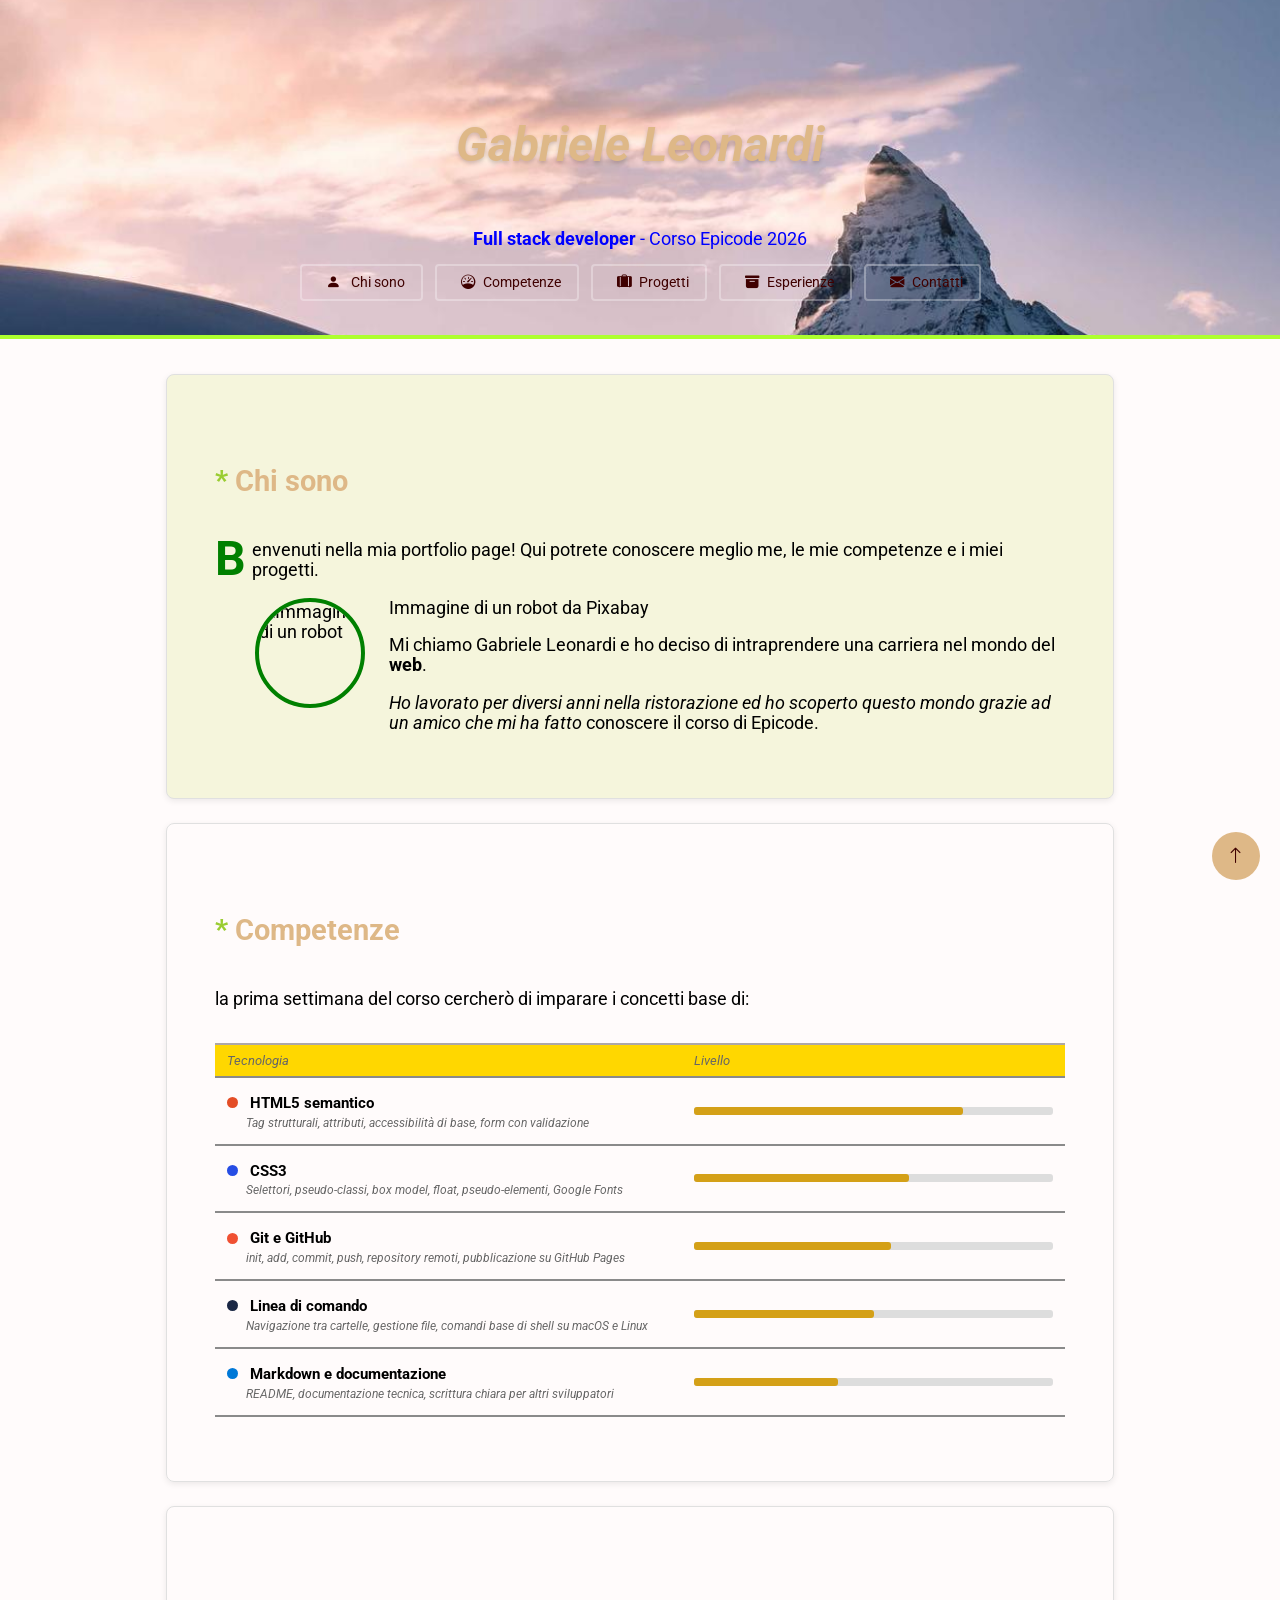
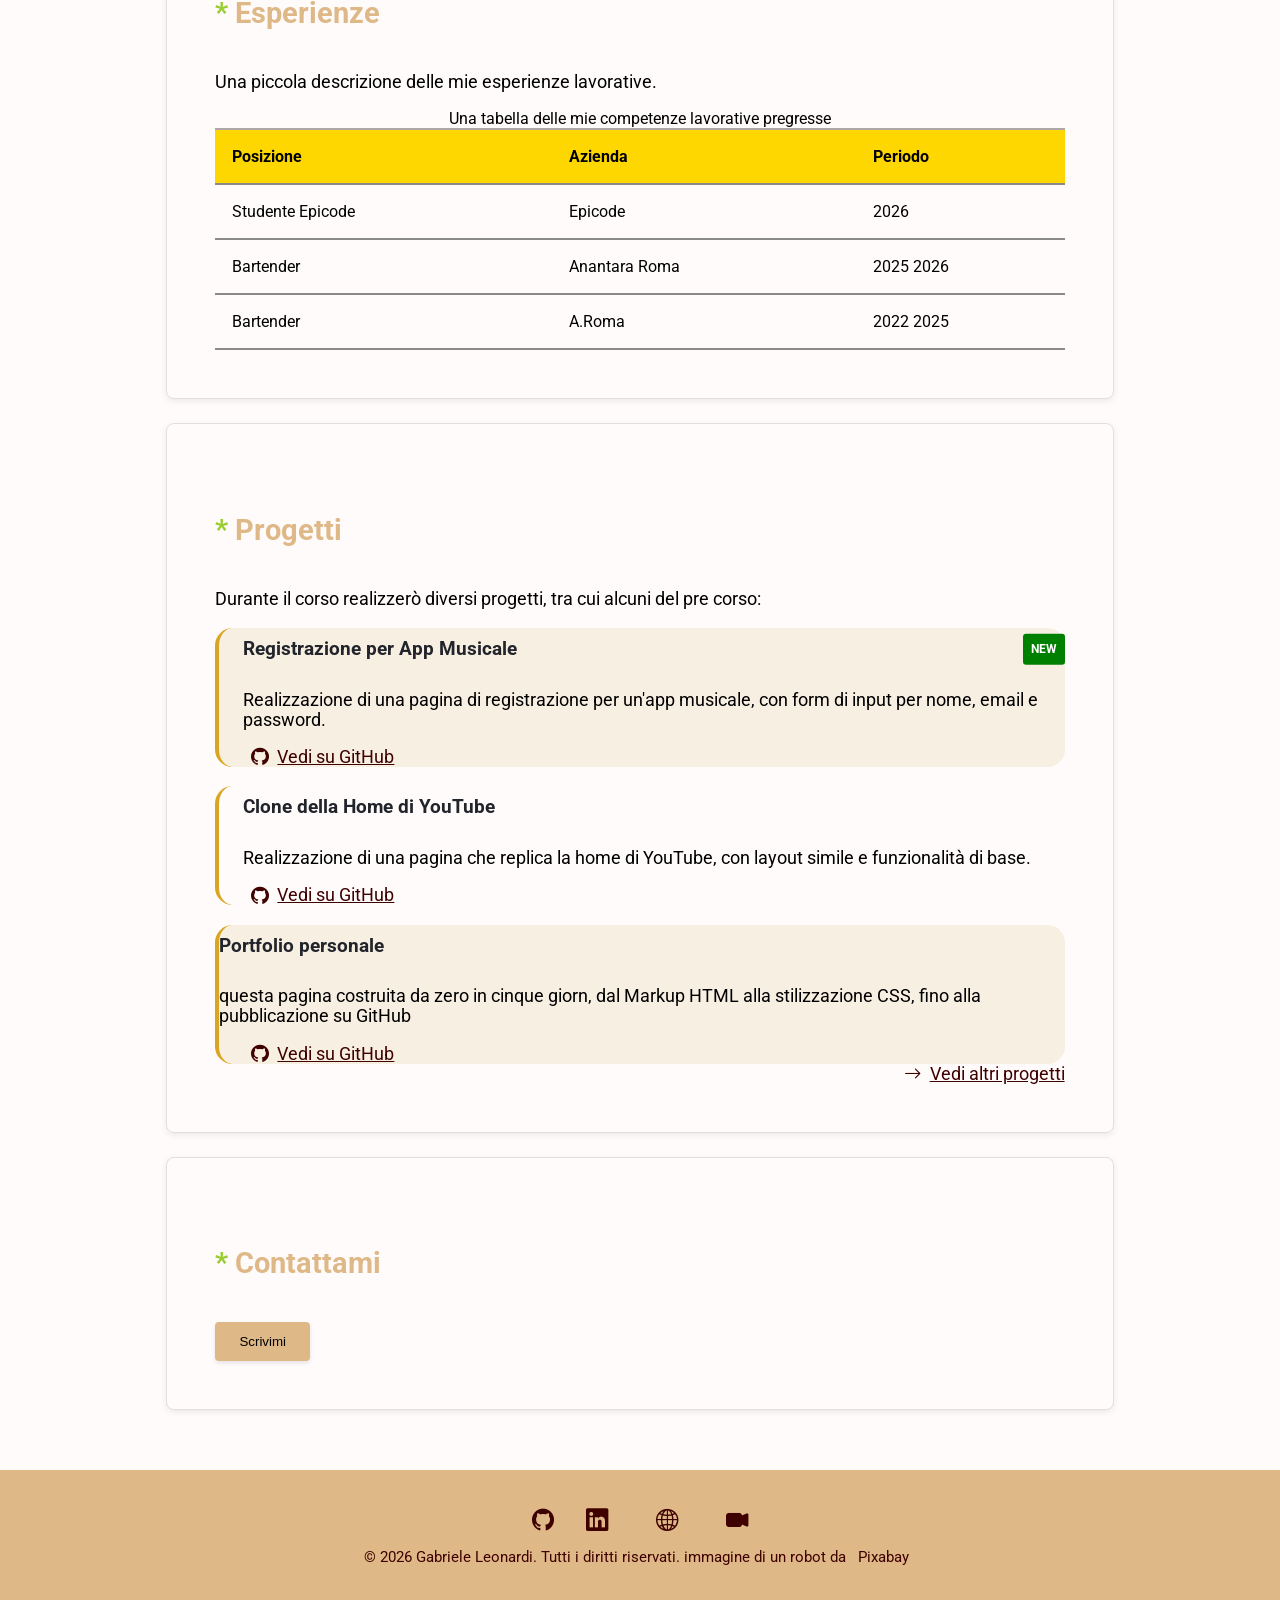
==== commit 32ef63c2: "icone" ====
--- a/index.html
+++ b/index.html
@@ -29,7 +29,7 @@
             </nav>
         </header>
     <main>
-        <a href="#" class="back-to-top" aria-label="Torna in cima">🔝</a>
+        <a href="#" class="back-to-top" aria-label="Torna in cima"><i class="bi bi-arrow-up"></i></a>
         <section id="chi-sono">
             <h2>Chi sono</h2>
             
@@ -176,6 +176,11 @@
         <section id="contatti">
             <h2>Contattami</h2>
             <button id="apri-contatti">Scrivimi</button>
+            <div id="dati-salvati" hidden>
+                <h3>Messaggio inviato</h3>
+                <div id="dati-contenuto"></div>
+                <button id="chiudi-dati">Chiudi</button>
+            </div>
         </section>
 
         <!-- Costruisci qui la tua Portfolio Page seguendo le istruzioni dell'esercizio -->
@@ -215,6 +220,16 @@
             </div>
         </div>
     </div>
+
+    <div id="overlay-conferma" class="overlay" hidden>
+        <div class="modal">
+            <h3>Conferma i dati inseriti</h3>
+            <div id="riepilogo"></div>
+            <br />
+            <button id="conferma-invio" class="bottom">Conferma</button>
+            <button id="annulla-invio">Annulla</button>
+        </div>
+    </div>
     <footer class="chiusura">
         <p><a href="javascriptvoid(0)" target="_blank"><i class="bi bi-github"></a></i><a href="javascriptvoid(0)" target="_blank"><i class="bi bi-linkedin"></i></a><a href="javascriptvoid(0)" target="_blank"><a href="javascriptvoid(0)" target="_blank"><i class="bi bi-globe2"></i></a><a href="javascriptvoid(0)" target="_blank"></a><a href="javascriptvoid(0)" target="_blank"><i class="bi bi-camera-video-fill"></i></a></p>
         <p>&copy; 2026 Gabriele Leonardi. Tutti i diritti riservati.
--- a/assets.css/style.css
+++ b/assets.css/style.css
@@ -388,6 +388,29 @@
   font-weight: bold;
 }
 
+#dati-salvati {
+  margin-top: 16px;
+  padding: 20px;
+  background-color: rgb(220, 255, 220);
+  border: 2px solid green;
+  border-radius: 8px;
+}
+
+#dati-salvati h3 {
+  color: green;
+  margin-top: 0;
+}
+
+#dati-contenuto p {
+  margin: 6px 0;
+}
+
+#riepilogo p {
+  margin: 6px 0;
+  border-bottom: 1px solid #ccc;
+  padding-bottom: 4px;
+}
+
 input:user-invalid,
 textarea:user-invalid,
 select:user-invalid {
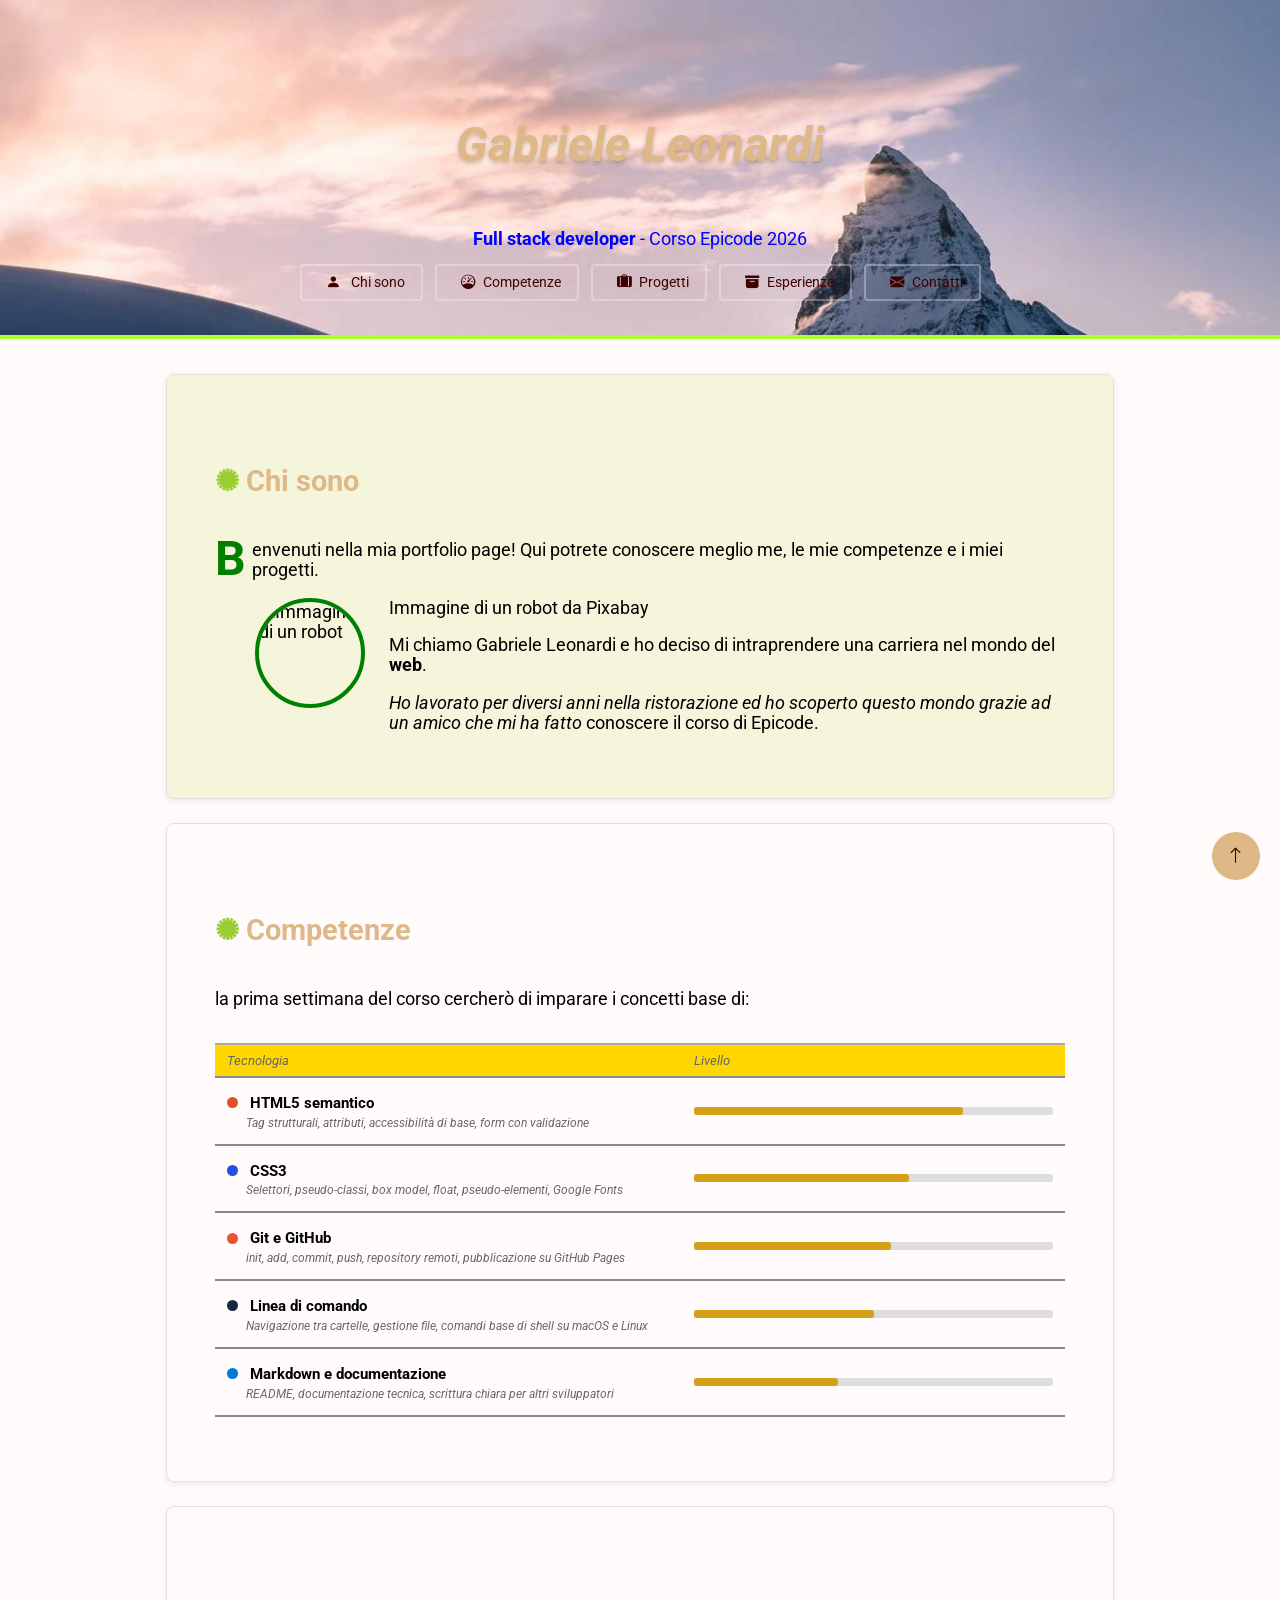
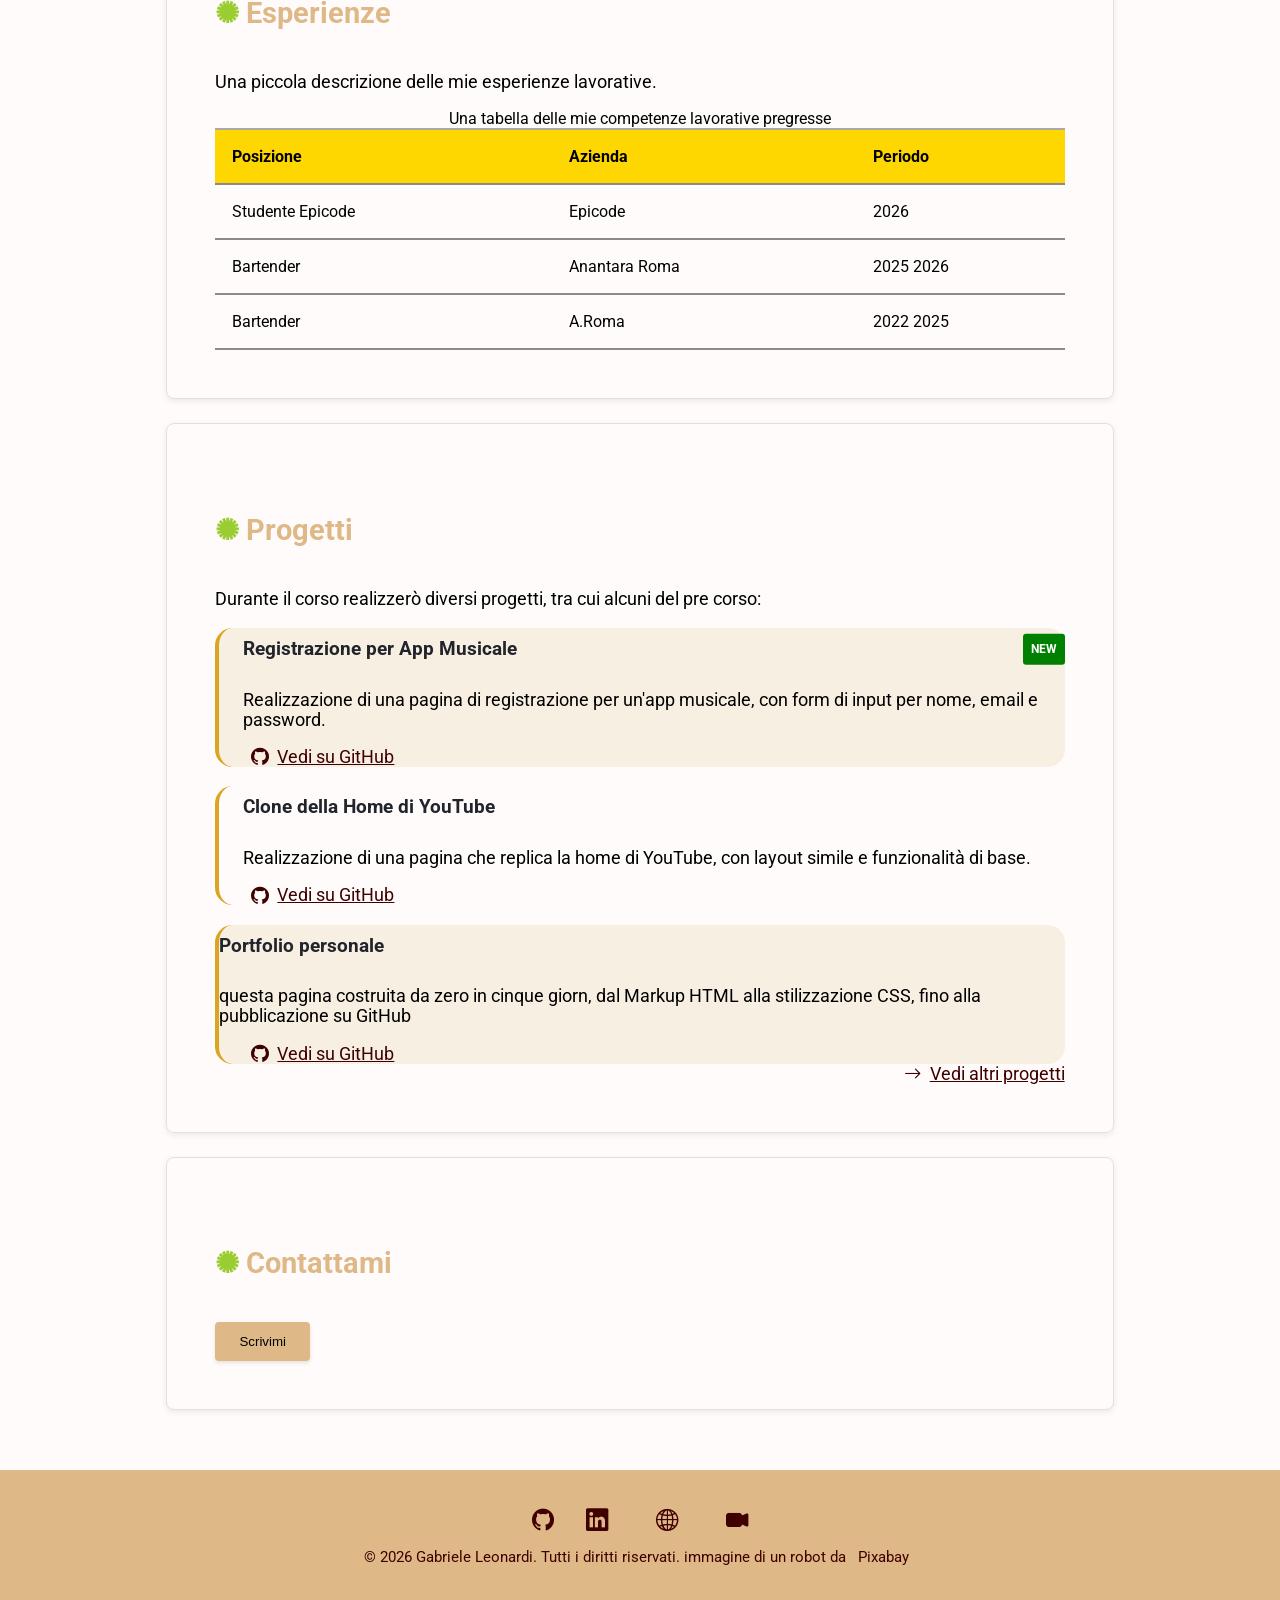
==== commit 4169beeb: "link" ====
--- a/index.html
+++ b/index.html
@@ -167,7 +167,7 @@
             <div class="portfolio">
                 <h3>Portfolio personale</h3>
                 <p>questa pagina costruita da zero in cinque giorn, dal Markup HTML alla stilizzazione CSS, fino alla pubblicazione su GitHub</p>
-                <a href="javascriptvoid()" target="_blank"><i class="bi bi-github"></i>Vedi su GitHub</a>
+                <a href="https://github.com/Gabrieleleonardi21/progetto-settimanale-1.git" target="_blank"><i class="bi bi-github"></i>Vedi su GitHub</a>
             </div>
             <div class="link-progetti"> 
                 <a href="Progetti.html" target="_blank"> <i class="bi bi-arrow-right"></i>Vedi altri progetti </a>
--- a/assets.css/style.css
+++ b/assets.css/style.css
@@ -357,7 +357,7 @@
 }
 
 main section h2::before {
-  content: "* ";
+  content: "✺ ";
   color: yellowgreen;
 }
 
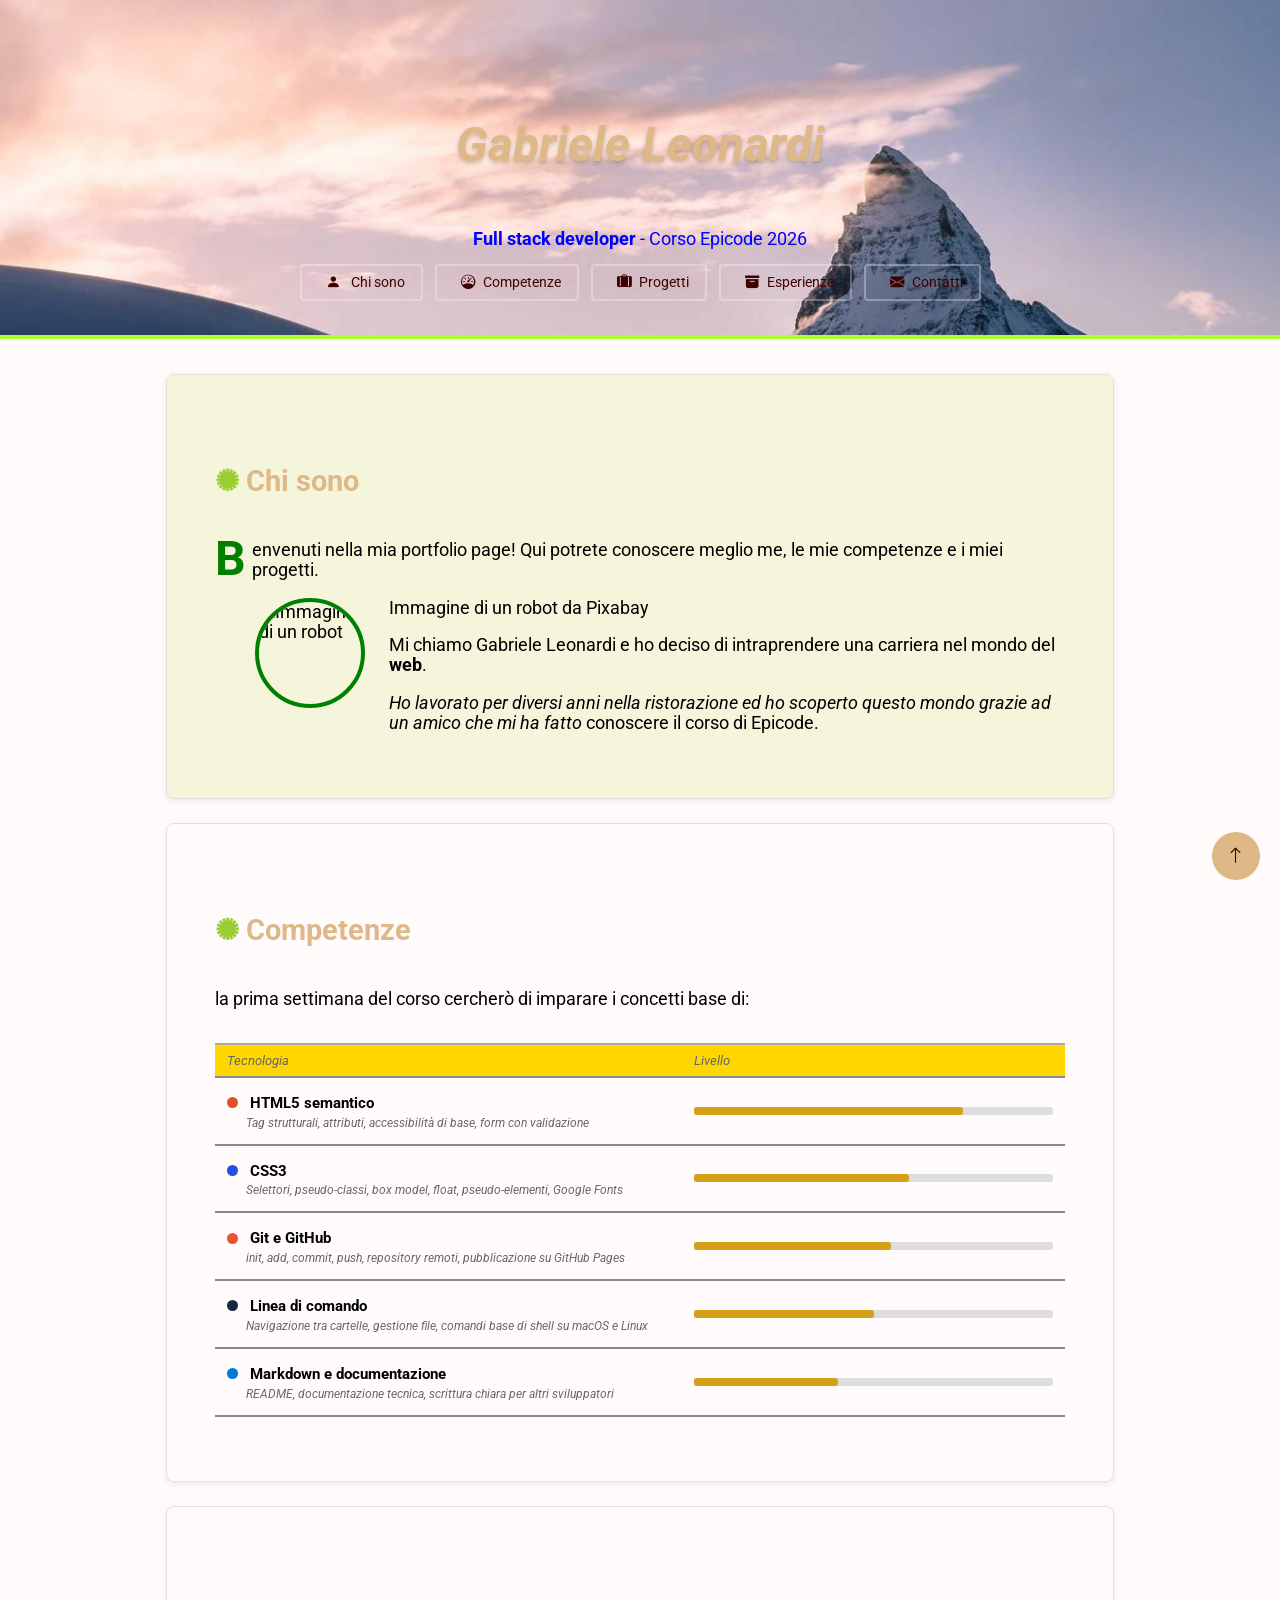
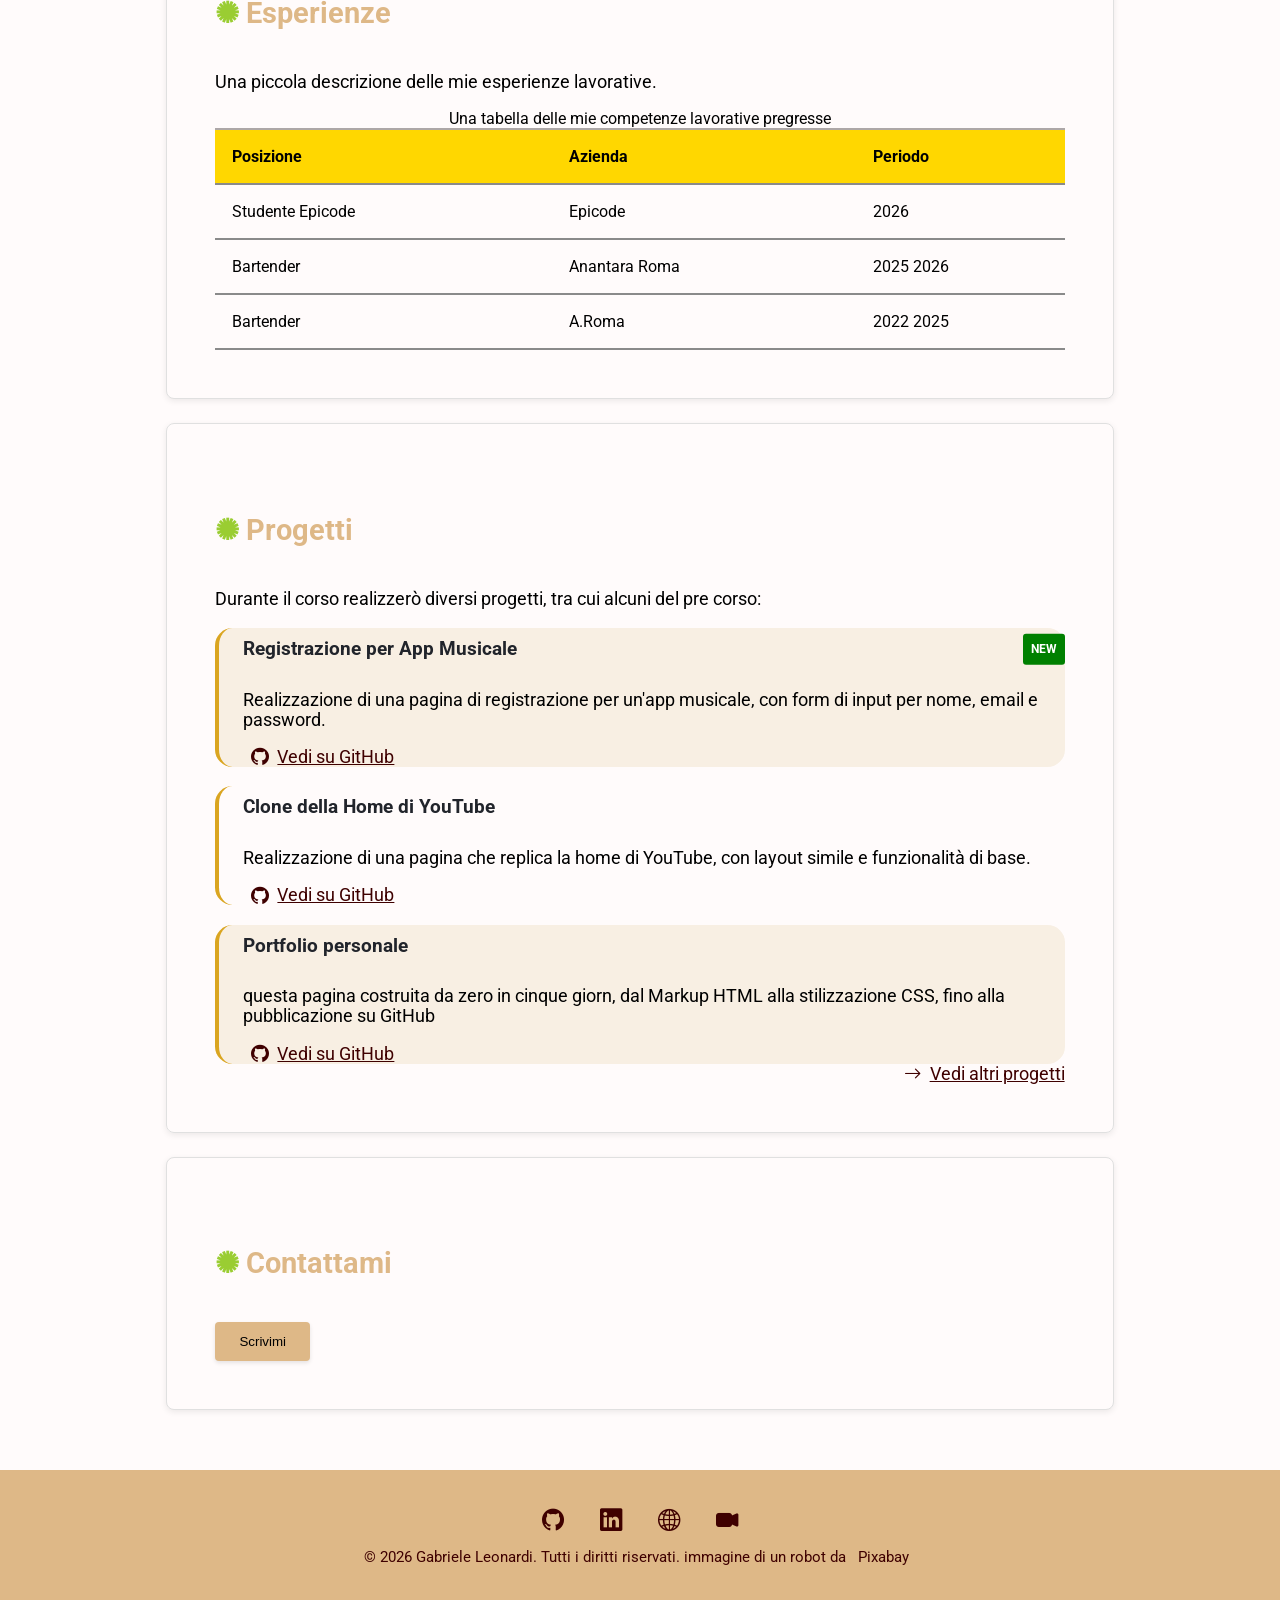
==== commit 7d874573: "scaffholding" ====
--- a/index.html
+++ b/index.html
@@ -9,7 +9,7 @@
 <link rel="preconnect" href="https://fonts.gstatic.com" crossorigin>
 <link href="https://fonts.googleapis.com/css2?family=Roboto:ital,wght@0,100..900;1,100..900&display=swap" rel="stylesheet">
     <link rel="stylesheet" href="https://cdn.jsdelivr.net/npm/bootstrap-icons@1.13.1/font/bootstrap-icons.min.css">
-    <link rel="stylesheet" href="assets.css/style.css">
+    <link rel="stylesheet" href="assets/css/style.css">
    
 </head>
 
@@ -231,13 +231,18 @@
         </div>
     </div>
     <footer class="chiusura">
-        <p><a href="javascriptvoid(0)" target="_blank"><i class="bi bi-github"></a></i><a href="javascriptvoid(0)" target="_blank"><i class="bi bi-linkedin"></i></a><a href="javascriptvoid(0)" target="_blank"><a href="javascriptvoid(0)" target="_blank"><i class="bi bi-globe2"></i></a><a href="javascriptvoid(0)" target="_blank"></a><a href="javascriptvoid(0)" target="_blank"><i class="bi bi-camera-video-fill"></i></a></p>
+        <p>
+            <a href="javascript:void(0)" target="_blank"><i class="bi bi-github"></i></a>
+            <a href="javascript:void(0)" target="_blank"><i class="bi bi-linkedin"></i></a>
+            <a href="javascript:void(0)" target="_blank"><i class="bi bi-globe2"></i></a>
+            <a href="javascript:void(0)" target="_blank"><i class="bi bi-camera-video-fill"></i></a>
+        </p>
         <p>&copy; 2026 Gabriele Leonardi. Tutti i diritti riservati.
             immagine di un robot da <a href="https://pixabay.com/it/illustrations/robot-1658018/"
                 target="_blank">Pixabay</a>
         </p>
     </footer>
-    <script src="assets.css/js/script.js"></script>
+    <script src="assets/js/script.js"></script>
 </body>
 
 </html>
--- a/assets/css/style.css
+++ b/assets/css/style.css
@@ -0,0 +1,614 @@
+html {
+  scroll-padding-top: 200px;
+}
+
+*,
+*::before,
+*::after {
+  box-sizing: border-box;
+}
+
+body {
+  margin: 0;
+  padding: 0;
+  box-sizing: border-box;
+  font-family: "Roboto", sans-serif;
+  font-size: 1.1rem;
+  background-color: rgb(255, 251, 251);
+}
+
+/* ============================================
+   BASE = MOBILE (≤ 767px)
+   ============================================ */
+
+main {
+  max-width: 1000px;
+  margin: 0 auto;
+  padding: 0.75em 0.75em;
+}
+
+main section {
+  padding: 16px;
+  margin-bottom: 16px;
+  border: 1px solid #e0e0e0;
+  border-radius: 8px;
+  box-shadow: 0 2px 6px rgba(0, 0, 0, 0.08);
+}
+
+#site-header {
+  padding: 24px 12px 16px;
+  border-bottom: 4px solid greenyellow;
+  position: sticky;
+  top: 0;
+  z-index: 100;
+}
+
+#site-header h1 {
+  text-shadow: 0 2px 4px rgba(0, 0, 0, 0.2);
+}
+
+nav {
+  text-align: center;
+}
+
+.back-to-top {
+  position: fixed;
+  bottom: 20px;
+  right: 20px;
+  border-radius: 50%;
+  background-color: burlywood;
+  color: gainsboro;
+  z-index: 50;
+  width: 48px;
+  height: 48px;
+  text-align: center;
+  line-height: 48px;
+}
+
+.sk-table {
+  width: 100%;
+  border-collapse: collapse;
+  table-layout: fixed;
+}
+
+.sk-table col.col-tech {
+  width: 55%;
+}
+.sk-table col.col-level {
+  width: 45%;
+}
+
+.sk-table thead tr {
+  border-top: 2px solid #e0dcd4;
+  border-bottom: 2px solid #e0dcd4;
+}
+
+.sk-table th {
+  padding: 8px 12px;
+  text-align: left;
+  font-size: 0.82rem;
+  font-weight: normal;
+  font-style: italic;
+  color: #666;
+}
+
+.sk-table tbody tr {
+  border-bottom: 1px solid #e0dcd4;
+}
+
+.sk-table tbody tr:last-child {
+  border-bottom: 2px solid #e0dcd4;
+}
+
+.sk-table td {
+  padding: 14px 12px;
+  vertical-align: middle;
+  border-left: none;
+  border-right: none;
+}
+
+.sk-dot {
+  display: inline-block;
+  width: 11px;
+  height: 11px;
+  border-radius: 50%;
+  margin-right: 8px;
+  vertical-align: middle;
+}
+
+.sk-name {
+  font-weight: bold;
+  font-size: 0.95rem;
+  vertical-align: middle;
+}
+
+.sk-desc {
+  display: block;
+  font-size: 0.76rem;
+  color: #666;
+  font-style: italic;
+  margin-top: 4px;
+  padding-left: 19px;
+}
+
+.bar-track {
+  background-color: #ddd;
+  border-radius: 3px;
+  height: 8px;
+  width: 100%;
+}
+
+.bar-fill {
+  display: block;
+  height: 8px;
+  border-radius: 3px;
+  background-color: #d4a017;
+}
+
+.navig {
+  padding: 0;
+  margin: 16px 0 0;
+  text-align: center;
+}
+
+.navig li {
+  display: inline-block;
+  margin: 4px;
+}
+
+nav ul li a,
+nav a {
+  padding: 6px 10px;
+  font-size: 0.85rem;
+  border-radius: 4px;
+  border: 2px solid rgba(255, 255, 255, 0.3);
+  color: #fffbfb;
+  text-decoration: none;
+}
+
+nav li a:hover,
+nav a:hover {
+  background-color: rgb(6, 255, 6);
+  border-radius: 10%;
+}
+
+table {
+  border-collapse: collapse;
+  width: 100%;
+  font-size: 0.85rem;
+}
+
+th,
+td {
+  border-top: 2px solid #ada7a7;
+  border-bottom: 2px solid #8a8a8a;
+  padding: 2%;
+  text-align: left;
+}
+
+th {
+  background-color: gold;
+}
+
+.titolo {
+  font-size: 1.8rem;
+  font-weight: bold;
+  font-style: italic;
+  color: burlywood;
+}
+
+.navig,
+a:link,
+a:visited {
+  color: #3f0000;
+}
+
+a:hover {
+  color: goldenrod;
+}
+
+.headtext {
+  text-align: center;
+}
+
+.underhead {
+  color: blue;
+}
+
+h1 {
+  color: burlywood;
+  text-shadow: 3px 3px 6px gainsboro;
+  padding: 24px;
+}
+
+h2 {
+  font-size: 1.8rem;
+  text-align: left;
+  line-height: 2.4;
+  color: burlywood;
+}
+
+h3 {
+  font-size: 1.2rem;
+  color: hsl(222, 13%, 15%);
+  text-align: left;
+  line-height: 2.2;
+}
+
+.headtext {
+  background-image: url(../img/header-bg.jpg);
+  background-size: cover;
+  background-position: center;
+  background-color: #050505;
+}
+
+.intro {
+  margin-bottom: 1.5rem;
+}
+
+.list > :nth-child(odd) {
+  background-color: whitesmoke;
+}
+
+.list > :nth-child(even) {
+  background-color: rgb(178, 176, 176);
+}
+
+.backdoor h3 {
+  position: relative;
+}
+
+.backdoor h3::after {
+  content: "NEW";
+  padding: 2px 8px;
+  background-color: green;
+  color: #ffffff;
+  border-radius: 3px;
+  font-size: 0.75rem;
+  position: absolute;
+  right: 0;
+  top: 50%;
+  transform: translateY(-50%);
+}
+
+.backdoor {
+  background-color: rgb(248, 239, 227);
+  border-radius: 1em;
+  border-left: 4px solid goldenrod;
+}
+
+.backdoor a,
+.backdoor h3,
+.backdoor p {
+  padding-left: 24px;
+}
+
+.clone {
+  border-left: 4px solid goldenrod;
+  border-radius: 1em;
+}
+
+.clone a,
+.clone h3,
+.clone p {
+  padding-left: 24px;
+}
+
+.portfolio {
+  background-color: rgb(248, 239, 227);
+  border-radius: 1em;
+  border-left: 4px solid goldenrod;
+}
+
+.portfolio a,
+.portfolio h3,
+.portfolio p {
+  padding-left: 24px;
+}
+
+.bottom {
+  background-color: burlywood;
+  color: rgb(0, 0, 0);
+  font-weight: bold;
+  width: 100%;
+  padding: 12px;
+}
+
+button,
+.button {
+  padding: 12px 24px;
+  border: none;
+  border-radius: 4px;
+  box-shadow: 0 2px 4px rgba(0, 0, 0, 0.1);
+}
+
+button:hover,
+.button:hover {
+  box-shadow: 0 4px 8px rgba(0, 0, 0, 0.935);
+}
+
+.chiusura {
+  text-align: center;
+  font-size: 0.95rem;
+  background-color: burlywood;
+  color: #3f0000;
+  padding: 28px 16px;
+  line-height: 1.6;
+}
+
+.chiusura p {
+  margin: 6px 0;
+  padding-left: 0;
+}
+
+.chiusura a {
+  color: #3f0000;
+  text-decoration: none;
+  margin: 0 8px;
+}
+
+.chiusura i {
+  font-size: 1.4rem;
+  vertical-align: middle;
+}
+
+label {
+  color: burlywood;
+  font-weight: bold;
+}
+
+.motivo {
+  width: 100%;
+}
+
+input,
+textarea,
+select {
+  font-family: Helvetica, Arial, sans-serif;
+  font-size: 1.2rem;
+  background-color: rgb(232, 238, 146);
+  width: 100%;
+}
+
+#consenso {
+  width: auto;
+}
+
+main section h2::before {
+  content: "✺ ";
+  color: yellowgreen;
+}
+
+form input::placeholder,
+textarea::placeholder {
+  font-style: italic;
+  color: #999;
+}
+
+input {
+  background-color: rgb(232, 238, 146);
+  width: 100%;
+}
+
+input:focus,
+textarea:focus,
+select:focus {
+  background-color: burlywood;
+}
+
+#successo {
+  text-align: center;
+  padding: 24px;
+  background-color: rgb(220, 255, 220);
+  border: 2px solid green;
+  border-radius: 8px;
+  color: green;
+  font-weight: bold;
+}
+
+#dati-salvati {
+  margin-top: 16px;
+  padding: 20px;
+  background-color: rgb(220, 255, 220);
+  border: 2px solid green;
+  border-radius: 8px;
+}
+
+#dati-salvati h3 {
+  color: green;
+  margin-top: 0;
+}
+
+#dati-contenuto p {
+  margin: 6px 0;
+}
+
+#riepilogo p {
+  margin: 6px 0;
+  border-bottom: 1px solid #ccc;
+  padding-bottom: 4px;
+}
+
+input:user-invalid,
+textarea:user-invalid,
+select:user-invalid {
+  border: 2px solid red;
+  background-color: rgb(255, 220, 220);
+  outline: none;
+}
+
+input:user-invalid + .errore,
+textarea:user-invalid + .errore,
+select:user-invalid + .errore {
+  display: block;
+  color: red;
+  font-size: 0.8rem;
+  margin-top: 2px;
+}
+
+.errore {
+  display: none;
+}
+
+#contatti {
+  background-color: rgb(255, 251, 251);
+}
+
+#esperienze {
+  background-color: rgb(255, 251, 251);
+  overflow-x: auto;
+}
+
+.colore {
+  background-color: rgb(255, 251, 251);
+}
+
+.avatar {
+  width: 110px;
+  height: 110px;
+  border: 4px solid green;
+  border-radius: 50%;
+  margin: 0 24px 12px 0;
+  float: inline-start;
+}
+
+#chi-sono p:first-of-type::first-letter {
+  font-size: 3rem;
+  font-weight: bold;
+  float: left;
+  margin-right: 6px;
+  line-height: 0.8;
+  color: green;
+}
+
+#competenze {
+  clear: both;
+}
+
+li a {
+  text-decoration: none;
+}
+
+#chi-sono {
+  background-color: beige;
+}
+
+.progress {
+  color: goldenrod;
+}
+
+i {
+  padding: 8px;
+}
+
+.link-progetti {
+  text-align: end;
+}
+
+.overlay {
+  position: fixed;
+  top: 0;
+  left: 0;
+  right: 0;
+  bottom: 0;
+  background: rgba(0, 0, 0, 0.5);
+  z-index: 1000;
+}
+
+.modal {
+  position: absolute;
+  top: 50%;
+  left: 50%;
+  transform: translate(-50%, -50%);
+  background-color: whitesmoke;
+  padding: 50px;
+  border-radius: 10px;
+}
+
+.overlay[hidden] {
+  display: none;
+}
+
+button {
+  background-color: burlywood;
+}
+
+/* ============================================
+   TABLET (≥ 768px)
+   ============================================ */
+@media (min-width: 768px) {
+  html {
+    scroll-padding-top: 280px;
+  }
+
+  main {
+    padding: 1.5em 1.5em;
+  }
+
+  main section {
+    padding: 32px;
+    margin-bottom: 24px;
+  }
+
+  nav ul li {
+    display: inline-block;
+  }
+
+  nav ul li a,
+  nav a {
+    padding: 6px 12px;
+    font-size: 0.9rem;
+  }
+
+  #site-header {
+    padding: 50px 20px 32px;
+  }
+
+  .titolo {
+    font-size: 2.5rem;
+  }
+
+  table {
+    font-size: 1rem;
+  }
+
+  #esperienze {
+    overflow-x: visible;
+  }
+
+  .bottom {
+    width: auto;
+    padding: 12px 28px;
+  }
+}
+
+/* ============================================
+   DESKTOP (≥ 1280px)
+   ============================================ */
+@media (min-width: 1280px) {
+  html {
+    scroll-padding-top: 320px;
+  }
+
+  main {
+    max-width: 1000px;
+    padding: 2em 1.5em;
+  }
+
+  main section {
+    padding: 48px;
+  }
+
+  nav ul li a,
+  nav a {
+    padding: 8px 16px;
+  }
+
+  #site-header {
+    padding: 60px 24px 40px;
+  }
+
+  .titolo {
+    font-size: 3rem;
+  }
+}
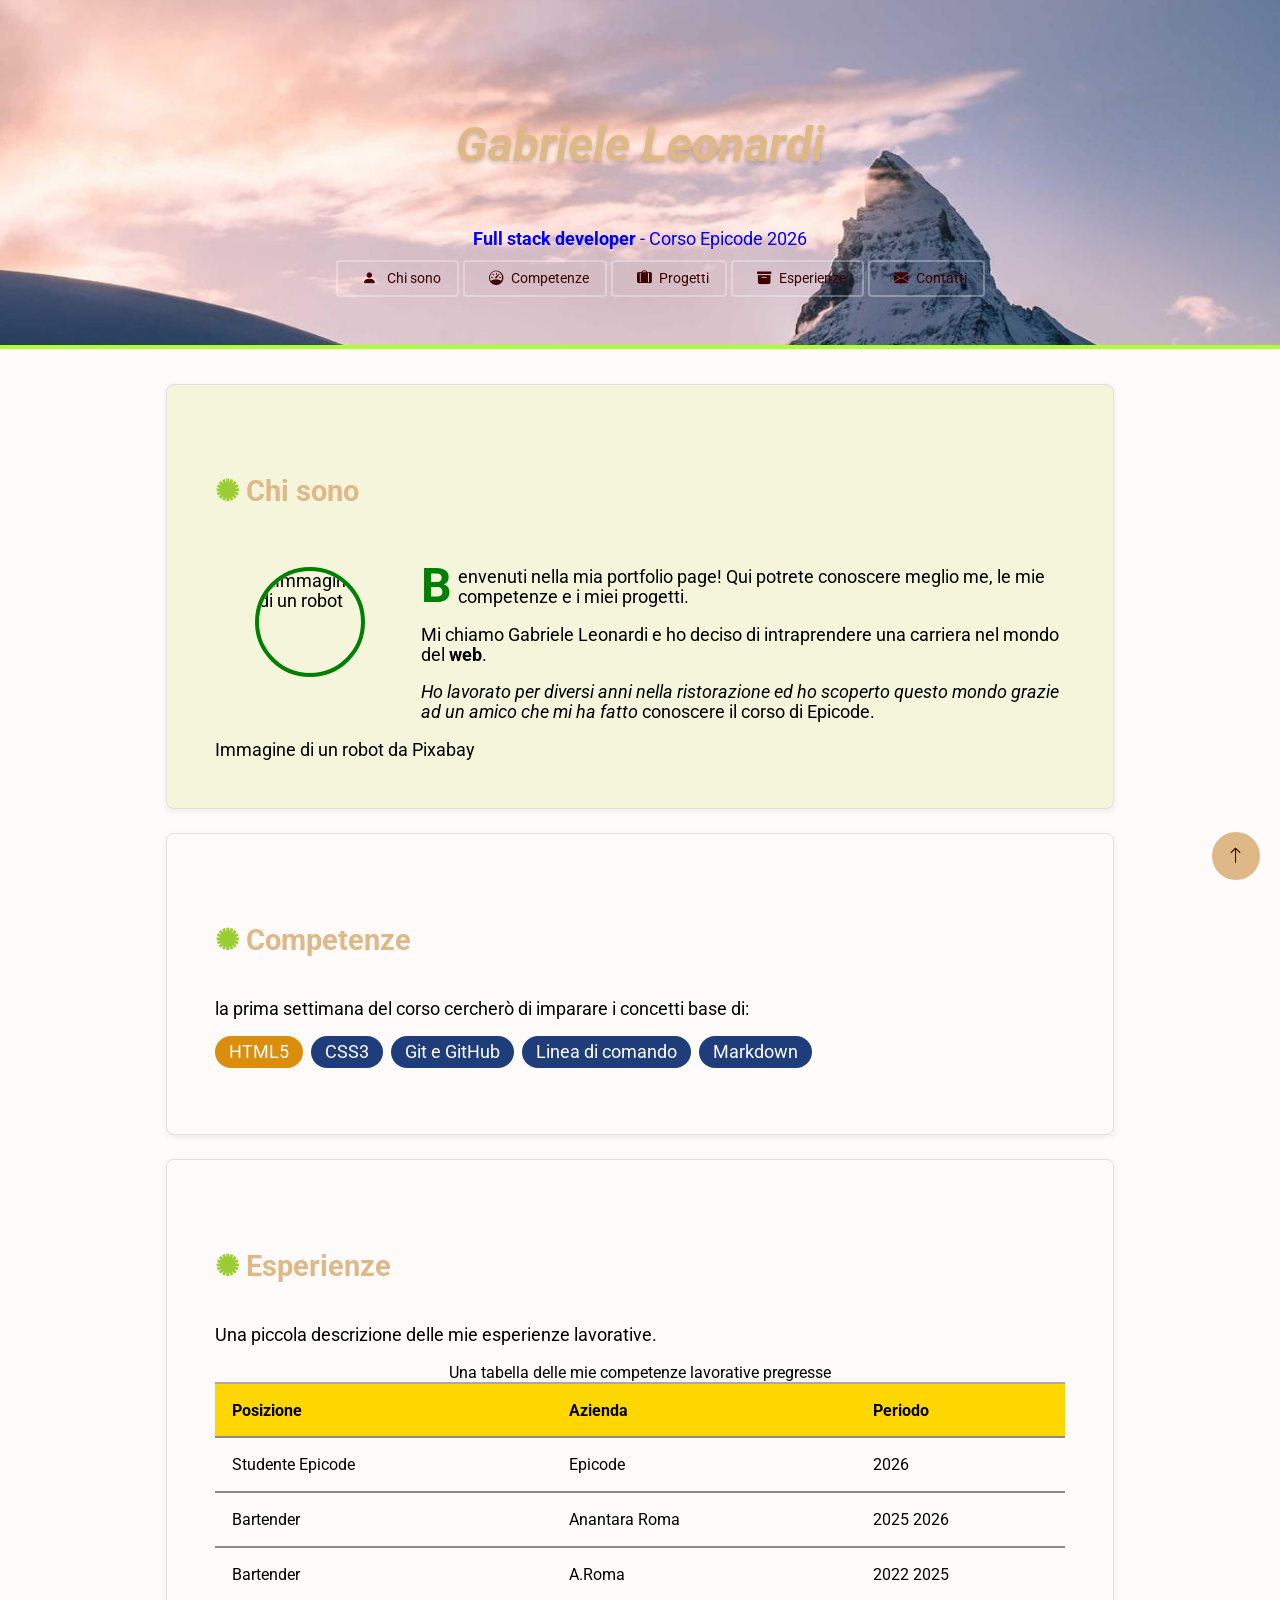
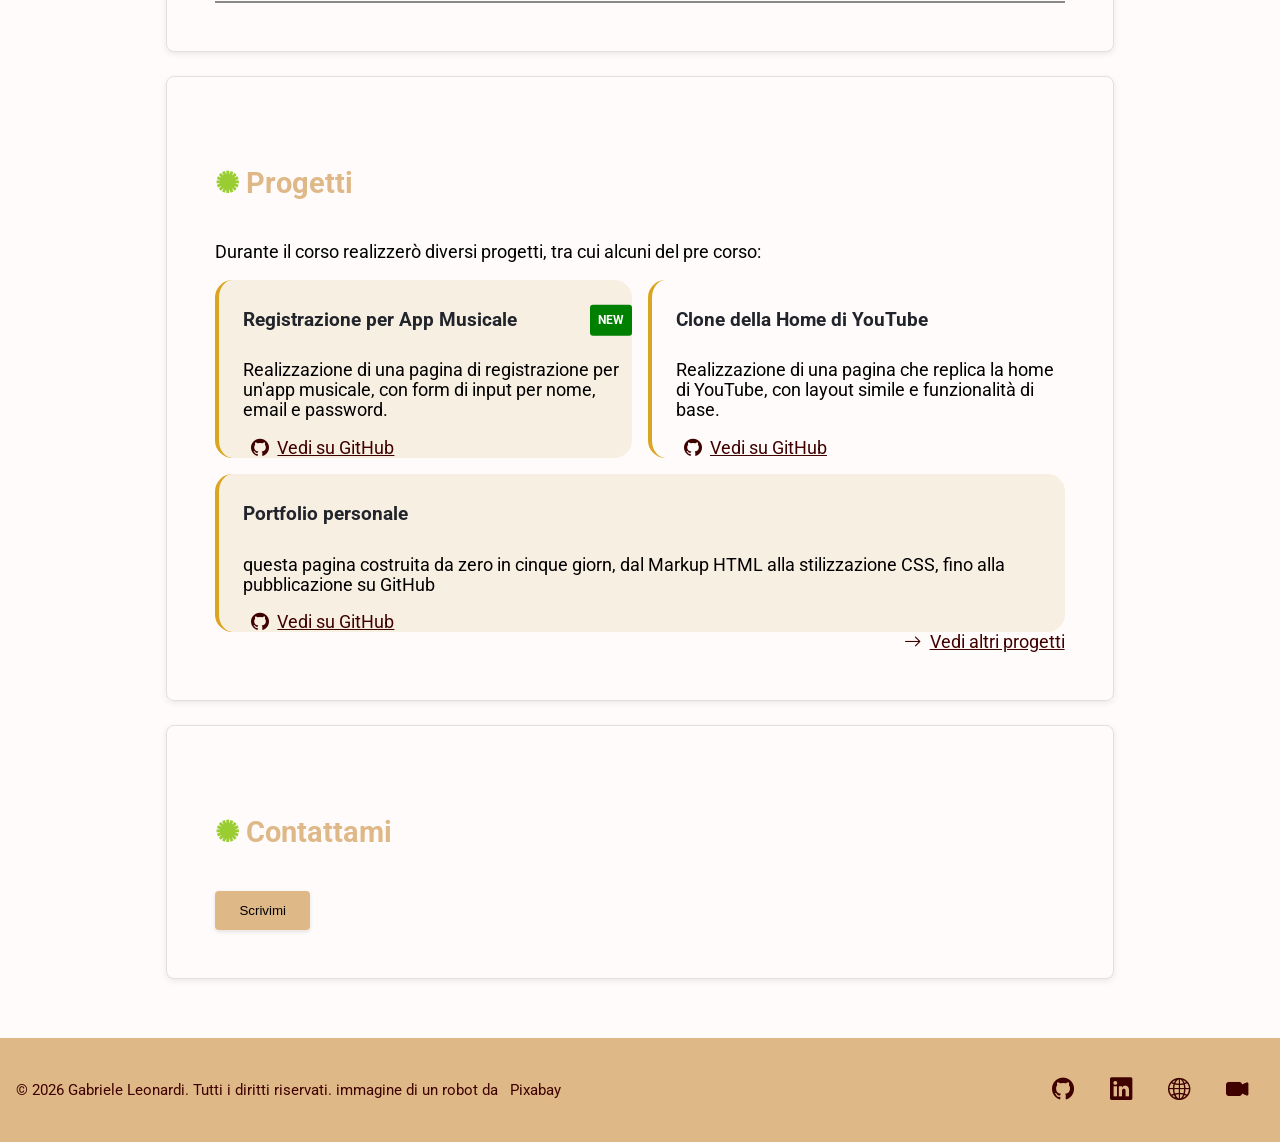
==== commit 34c2563b: "css sistemato" ====
--- a/index.html
+++ b/index.html
@@ -1,248 +1,297 @@
-<!DOCTYPE html>
+<!doctype html>
 <html lang="it">
-
-<head>
-    <meta charset="UTF-8">
-    <meta name="viewport" content="width=device-width, initial-scale=1.0">
+  <head>
+    <meta charset="UTF-8" />
+    <meta name="viewport" content="width=device-width, initial-scale=1.0" />
     <title>Primo esercizio</title>
-    <link rel="preconnect" href="https://fonts.googleapis.com">
-<link rel="preconnect" href="https://fonts.gstatic.com" crossorigin>
-<link href="https://fonts.googleapis.com/css2?family=Roboto:ital,wght@0,100..900;1,100..900&display=swap" rel="stylesheet">
-    <link rel="stylesheet" href="https://cdn.jsdelivr.net/npm/bootstrap-icons@1.13.1/font/bootstrap-icons.min.css">
-    <link rel="stylesheet" href="assets/css/style.css">
-   
-</head>
-
-<body>
+    <link rel="preconnect" href="https://fonts.googleapis.com" />
+    <link rel="preconnect" href="https://fonts.gstatic.com" crossorigin />
+    <link
+      href="https://fonts.googleapis.com/css2?family=Roboto:ital,wght@0,100..900;1,100..900&display=swap"
+      rel="stylesheet"
+    />
+    <link
+      rel="stylesheet"
+      href="https://cdn.jsdelivr.net/npm/bootstrap-icons@1.13.1/font/bootstrap-icons.min.css"
+    />
+    <link rel="stylesheet" href="assets/css/style.css" />
+  </head>
+
+  <body>
     <header class="headtext" id="site-header">
-            <h1 class="titolo">Gabriele Leonardi</h1>
-            <p class="underhead"> <strong>Full stack developer</strong> - Corso Epicode 2026</p>
-                      <nav>
-                <ul class="navig">
-                    <li style="list-style-type: none;"><a href="#chi-sono"><i class="bi bi-person-fill"></i> Chi sono</a></li>
-                    <li style="list-style-type: none;"><a href="#competenze"><i class="bi bi-speedometer"></i>Competenze</a></li>
-                    <li style="list-style-type: none;"><a href="#progetti"><i class="bi bi-suitcase-lg-fill"></i>Progetti</a></li>
-                    <li style="list-style-type: none;"><a href="#esperienze"><i class="bi bi-archive-fill"></i>Esperienze</a></li>
-                    <li style="list-style-type: none;"><a href="#contatti"><i class="bi bi-envelope-fill"></i>Contatti</a></li>
-
-                </ul>
-            </nav>
-        </header>
+      <h1 class="titolo">Gabriele Leonardi</h1>
+      <p class="underhead">
+        <strong>Full stack developer</strong> - Corso Epicode 2026
+      </p>
+      <nav>
+        <ul class="navig">
+          <li style="list-style-type: none">
+            <a href="#chi-sono"><i class="bi bi-person-fill"></i> Chi sono</a>
+          </li>
+          <li style="list-style-type: none">
+            <a href="#competenze"
+              ><i class="bi bi-speedometer"></i>Competenze</a
+            >
+          </li>
+          <li style="list-style-type: none">
+            <a href="#progetti"
+              ><i class="bi bi-suitcase-lg-fill"></i>Progetti</a
+            >
+          </li>
+          <li style="list-style-type: none">
+            <a href="#esperienze"
+              ><i class="bi bi-archive-fill"></i>Esperienze</a
+            >
+          </li>
+          <li style="list-style-type: none">
+            <a href="#contatti"><i class="bi bi-envelope-fill"></i>Contatti</a>
+          </li>
+        </ul>
+      </nav>
+    </header>
     <main>
-        <a href="#" class="back-to-top" aria-label="Torna in cima"><i class="bi bi-arrow-up"></i></a>
-        <section id="chi-sono">
-            <h2>Chi sono</h2>
-            
-                <p>Benvenuti nella mia portfolio page! Qui potrete conoscere meglio me, le mie competenze e i miei
-                    progetti.
-                </p>
-            
-
-            <figure>
-                <img class="avatar"  src="https://cdn.pixabay.com/photo/2016/09/09/20/43/robot-1658018_1280.jpg"
-                    alt="Immagine di un robot" width="200" height="200">
-                <figcaption>Immagine di un robot da Pixabay</figcaption>
-            </figure>
-  
-            <p>Mi chiamo Gabriele Leonardi e ho deciso di intraprendere una carriera nel mondo del <strong>web</strong>.
-            </p>
-
-            <p> <em>Ho lavorato per diversi anni nella ristorazione ed ho scoperto questo mondo grazie ad un amico
-                    che
-                    mi ha fatto</em>
-                conoscere il corso di Epicode.
-            </p>
-            
-        </section>
-
-        <section id="competenze">
-            <h2>Competenze</h2>
-            <p>la prima settimana del corso cercherò di imparare i concetti base di:</p>
-
-<div style="padding: 1rem 0;">
-<table class="sk-table">
-  <colgroup>
-    <col class="col-tech">
-    <col class="col-level">
-  </colgroup>
-  <thead>
-    <tr>
-      <th>Tecnologia</th>
-      <th>Livello</th>
-    </tr>
-  </thead>
-  <tbody>
-    <tr>
-      <td>
-        <span class="sk-dot" style="background:#e44d26;"></span>
-        <span class="sk-name">HTML5 semantico</span>
-        <div class="sk-desc">Tag strutturali, attributi, accessibilità di base, form con validazione</div>
-      </td>
-      <td><div class="bar-track"><div class="bar-fill" style="width:75%;"></div></div></td>
-    </tr>
-    <tr>
-      <td>
-        <span class="sk-dot" style="background:#264de4;"></span>
-        <span class="sk-name">CSS3</span>
-        <div class="sk-desc">Selettori, pseudo-classi, box model, float, pseudo-elementi, Google Fonts</div>
-      </td>
-      <td><div class="bar-track"><div class="bar-fill" style="width:60%;"></div></div></td>
-    </tr>
-    <tr>
-      <td>
-        <span class="sk-dot" style="background:#f05032;"></span>
-        <span class="sk-name">Git e GitHub</span>
-        <div class="sk-desc">init, add, commit, push, repository remoti, pubblicazione su GitHub Pages</div>
-      </td>
-      <td><div class="bar-track"><div class="bar-fill" style="width:55%;"></div></div></td>
-    </tr>
-    <tr>
-      <td>
-        <span class="sk-dot" style="background:#1a2744;"></span>
-        <span class="sk-name">Linea di comando</span>
-        <div class="sk-desc">Navigazione tra cartelle, gestione file, comandi base di shell su macOS e Linux</div>
-      </td>
-      <td><div class="bar-track"><div class="bar-fill" style="width:50%;"></div></div></td>
-    </tr>
-    <tr>
-      <td>
-        <span class="sk-dot" style="background:#0078d7;"></span>
-        <span class="sk-name">Markdown e documentazione</span>
-        <div class="sk-desc">README, documentazione tecnica, scrittura chiara per altri sviluppatori</div>
-      </td>
-      <td><div class="bar-track"><div class="bar-fill" style="width:40%;"></div></div></td>
-    </tr>
-  </tbody>
-</table>
-</div>
-
-           
-        </section>
-        <section id="esperienze">
-            <h2>Esperienze</h2>
-            <p>Una piccola descrizione delle mie esperienze lavorative.</p>
-            <table>
-                <caption>Una tabella delle mie competenze lavorative pregresse</caption>
-                <thead>
-                    <tr>
-                        <th>Posizione</th>
-                        <th>Azienda</th>
-                        <th>Periodo</th>
-                    </tr>
-                </thead>
-                <tbody>
-                    <tr>
-                        <td>Studente Epicode</td>
-                        <td>Epicode</td>
-                        <td>2026</td>
-                    </tr>
-                    <tr>
-                        <td>Bartender</td>
-                        <td>Anantara Roma</td>
-                        <td>2025 2026</td>
-                    </tr>
-                    <tr>
-                        <td>Bartender</td>
-                        <td>A.Roma </td>
-                        <td>2022 2025</td>
-                    </tr>
-                </tbody>
-
-            </table>
-        </section>
-        <section id="progetti"> <div class="colore">
-            <h2>Progetti</h2>
-            <p>Durante il corso realizzerò diversi progetti, tra cui alcuni del pre corso:</p></div>
-            <div class="backdoor">
-                <h3>Registrazione per App Musicale</h3>
-                <p>Realizzazione di una pagina di registrazione per un'app musicale, con form di input per nome, email e
-                    password.</p>
-                <a href="https://github.com/Gabrieleleonardi21/sfida-front-end.git" target="_blank"><i class="bi bi-github"></i>Vedi su GitHub</a>
-            </div>
-            <div class="clone">
+      <a href="#" class="back-to-top" aria-label="Torna in cima"
+        ><i class="bi bi-arrow-up"></i
+      ></a>
+      <section id="chi-sono">
+        <h2>Chi sono</h2>
+        <div class="bio">
+          <figure>
+            <img
+              class="avatar"
+              src="https://cdn.pixabay.com/photo/2016/09/09/20/43/robot-1658018_1280.jpg"
+              alt="Immagine di un robot"
+              width="200"
+              height="200"
+            />
+          </figure>
+          <div class="text">
+            <p>
+              Benvenuti nella mia portfolio page! Qui potrete conoscere meglio
+              me, le mie competenze e i miei progetti.
+            </p>
+
+            <p>
+              Mi chiamo Gabriele Leonardi e ho deciso di intraprendere una
+              carriera nel mondo del <strong>web</strong>.
+            </p>
+
+            <p>
+              <em
+                >Ho lavorato per diversi anni nella ristorazione ed ho scoperto
+                questo mondo grazie ad un amico che mi ha fatto</em
+              >
+              conoscere il corso di Epicode.
+            </p>
+          </div>
+        </div>
+        <figcaption>Immagine di un robot da Pixabay</figcaption>
+      </section>
+
+      <section id="competenze">
+        <h2>Competenze</h2>
+        <p>
+          la prima settimana del corso cercherò di imparare i concetti base di:
+        </p>
+
+        <ul class="skill-list">
+          <li>HTML5</li>
+          <li>CSS3</li>
+          <li>Git e GitHub</li>
+          <li>Linea di comando</li>
+          <li>Markdown</li>
+        </ul>
+      </section>
+      <section id="esperienze">
+        <h2>Esperienze</h2>
+        <p>Una piccola descrizione delle mie esperienze lavorative.</p>
+        <table>
+          <caption>
+            Una tabella delle mie competenze lavorative pregresse
+          </caption>
+          <thead>
+            <tr>
+              <th>Posizione</th>
+              <th>Azienda</th>
+              <th>Periodo</th>
+            </tr>
+          </thead>
+          <tbody>
+            <tr>
+              <td>Studente Epicode</td>
+              <td>Epicode</td>
+              <td>2026</td>
+            </tr>
+            <tr>
+              <td>Bartender</td>
+              <td>Anantara Roma</td>
+              <td>2025 2026</td>
+            </tr>
+            <tr>
+              <td>Bartender</td>
+              <td>A.Roma</td>
+              <td>2022 2025</td>
+            </tr>
+          </tbody>
+        </table>
+      </section>
+      <section id="progetti">
+        <div class="colore">
+          <h2>Progetti</h2>
+          <p>
+            Durante il corso realizzerò diversi progetti, tra cui alcuni del pre
+            corso:
+          </p>
+        </div>
+        <div class="project-grid">
+          <article class="project backdoor">
+            <h3>Registrazione per App Musicale</h3>
+            <p>
+              Realizzazione di una pagina di registrazione per un'app musicale,
+              con form di input per nome, email e password.
+            </p>
+            <a
+              href="https://github.com/Gabrieleleonardi21/sfida-front-end.git"
+              target="_blank"
+              ><i class="bi bi-github"></i>Vedi su GitHub</a
+            >
+          </article>
+          <article class="project clone">
             <h3>Clone della Home di YouTube</h3>
-            <p>Realizzazione di una pagina che replica la home di YouTube, con layout simile e funzionalità di base.</p>
-            <a href="https://github.com/Gabrieleleonardi21/clone-YouTube-.git" target="_blank"><i class="bi bi-github"></i>Vedi su GitHub</a>
-            </div>
-            <div class="portfolio">
-                <h3>Portfolio personale</h3>
-                <p>questa pagina costruita da zero in cinque giorn, dal Markup HTML alla stilizzazione CSS, fino alla pubblicazione su GitHub</p>
-                <a href="https://github.com/Gabrieleleonardi21/progetto-settimanale-1.git" target="_blank"><i class="bi bi-github"></i>Vedi su GitHub</a>
-            </div>
-            <div class="link-progetti"> 
-                <a href="Progetti.html" target="_blank"> <i class="bi bi-arrow-right"></i>Vedi altri progetti </a>
-            </div>
-        </section>
-        <section id="contatti">
-            <h2>Contattami</h2>
-            <button id="apri-contatti">Scrivimi</button>
-            <div id="dati-salvati" hidden>
-                <h3>Messaggio inviato</h3>
-                <div id="dati-contenuto"></div>
-                <button id="chiudi-dati">Chiudi</button>
-            </div>
-        </section>
-
-        <!-- Costruisci qui la tua Portfolio Page seguendo le istruzioni dell'esercizio -->
+            <p>
+              Realizzazione di una pagina che replica la home di YouTube, con
+              layout simile e funzionalità di base.
+            </p>
+            <a
+              href="https://github.com/Gabrieleleonardi21/clone-YouTube-.git"
+              target="_blank"
+              ><i class="bi bi-github"></i>Vedi su GitHub</a
+            >
+          </article>
+          <article class="project portfolio">
+            <h3>Portfolio personale</h3>
+            <p>
+              questa pagina costruita da zero in cinque giorn, dal Markup HTML
+              alla stilizzazione CSS, fino alla pubblicazione su GitHub
+            </p>
+            <a
+              href="https://github.com/Gabrieleleonardi21/progetto-settimanale-1.git"
+              target="_blank"
+              ><i class="bi bi-github"></i>Vedi su GitHub</a
+            >
+          </article>
+        </div>
+        <div class="link-progetti">
+          <a href="Progetti.html" target="_blank">
+            <i class="bi bi-arrow-right"></i>Vedi altri progetti
+          </a>
+        </div>
+      </section>
+      <section id="contatti">
+        <h2>Contattami</h2>
+        <button id="apri-contatti">Scrivimi</button>
+        <div id="dati-salvati" hidden>
+          <h3>Messaggio inviato</h3>
+          <div id="dati-contenuto"></div>
+          <button id="chiudi-dati">Chiudi</button>
+        </div>
+      </section>
+
+      <!-- Costruisci qui la tua Portfolio Page seguendo le istruzioni dell'esercizio -->
     </main>
     <div id="overlay-contatti" class="overlay" hidden>
-        <div class="modal">
-            <button class="close" id="chiudi-contatti">𝙓</button>
-            <p>Per contattarmi puoi compilare i seguenti form:</p>
-            <form action="#" method="post">
-                <label for="nome">Nome:</label> <br />
-                <input type="text" id="nome" name="nome" placeholder="Il tuo nome" required>
-                <span class="errore">Il nome è obbligatorio.</span><br />
-                <br /> <label for="email">Email:</label> <br />
-                <input type="email" id="email" name="email" placeholder="La tua email" required>
-                <span class="errore">Inserisci un'email valida.</span><br />
-                <br />
-                <label for="motivo-contatto">Motivo del contatto:</label> <br />
-                <select id="motivo-contatto" name="motivo-contatto" required>
-                    <option value="">Seleziona una opzione</option>
-                    <option value="informazioni">Informazioni</option>
-                    <option value="lavoro">Lavoro</option>
-                    <option value="altro">Altro</option>
-                </select>
-                <span class="errore">Seleziona un motivo.</span><br />
-                <br /> <label for="date">Preferenza di data:</label> <br />
-                <input type="date" id="date" name="date" required>
-                <span class="errore">La data è obbligatoria.</span><br />
-                <br /><label for="messaggio">Messaggio:</label><br />
-                <textarea id="messaggio" name="messaggio" placeholder="Il tuo messaggio" required></textarea>
-                <span class="errore">Il messaggio è obbligatorio.</span><br />
-                <br /><input type="checkbox" id="consenso" name="consenso" required>
-                <label for="consenso">Acconsento al trattamento dei dati personali</label><br />
-                <br /><button class="bottom" type="submit"><i class="bi bi-send-fill"></i>Invia</button>
-            </form>
-            <div id="successo" hidden>
-                <p>Messaggio inviato con successo! Ti risponderò al più presto.</p>
-            </div>
-        </div>
+      <div class="modal">
+        <button class="close" id="chiudi-contatti">𝙓</button>
+        <p>Per contattarmi puoi compilare i seguenti form:</p>
+        <form action="#" method="post">
+          <label for="nome">Nome:</label> <br />
+          <input
+            type="text"
+            id="nome"
+            name="nome"
+            placeholder="Il tuo nome"
+            required
+          />
+          <span class="errore">Il nome è obbligatorio.</span><br />
+          <br />
+          <label for="email">Email:</label> <br />
+          <input
+            type="email"
+            id="email"
+            name="email"
+            placeholder="La tua email"
+            required
+          />
+          <span class="errore">Inserisci un'email valida.</span><br />
+          <br />
+          <label for="motivo-contatto">Motivo del contatto:</label> <br />
+          <select id="motivo-contatto" name="motivo-contatto" required>
+            <option value="">Seleziona una opzione</option>
+            <option value="informazioni">Informazioni</option>
+            <option value="lavoro">Lavoro</option>
+            <option value="altro">Altro</option>
+          </select>
+          <span class="errore">Seleziona un motivo.</span><br />
+          <br />
+          <label for="date">Preferenza di data:</label> <br />
+          <input type="date" id="date" name="date" required />
+          <span class="errore">La data è obbligatoria.</span><br />
+          <br /><label for="messaggio">Messaggio:</label><br />
+          <textarea
+            id="messaggio"
+            name="messaggio"
+            placeholder="Il tuo messaggio"
+            required
+          ></textarea>
+          <span class="errore">Il messaggio è obbligatorio.</span><br />
+          <br /><input type="checkbox" id="consenso" name="consenso" required />
+          <label for="consenso"
+            >Acconsento al trattamento dei dati personali</label
+          ><br />
+          <br /><button class="bottom" type="submit">
+            <i class="bi bi-send-fill"></i>Invia
+          </button>
+        </form>
+        <div id="successo" hidden>
+          <p>Messaggio inviato con successo! Ti risponderò al più presto.</p>
+        </div>
+      </div>
     </div>
 
     <div id="overlay-conferma" class="overlay" hidden>
-        <div class="modal">
-            <h3>Conferma i dati inseriti</h3>
-            <div id="riepilogo"></div>
-            <br />
-            <button id="conferma-invio" class="bottom">Conferma</button>
-            <button id="annulla-invio">Annulla</button>
-        </div>
+      <div class="modal">
+        <h3>Conferma i dati inseriti</h3>
+        <div id="riepilogo"></div>
+        <br />
+        <button id="conferma-invio" class="bottom">Conferma</button>
+        <button id="annulla-invio">Annulla</button>
+      </div>
     </div>
     <footer class="chiusura">
-        <p>
-            <a href="javascript:void(0)" target="_blank"><i class="bi bi-github"></i></a>
-            <a href="javascript:void(0)" target="_blank"><i class="bi bi-linkedin"></i></a>
-            <a href="javascript:void(0)" target="_blank"><i class="bi bi-globe2"></i></a>
-            <a href="javascript:void(0)" target="_blank"><i class="bi bi-camera-video-fill"></i></a>
-        </p>
-        <p>&copy; 2026 Gabriele Leonardi. Tutti i diritti riservati.
-            immagine di un robot da <a href="https://pixabay.com/it/illustrations/robot-1658018/"
-                target="_blank">Pixabay</a>
-        </p>
+      <p>
+        &copy; 2026 Gabriele Leonardi. Tutti i diritti riservati. immagine di un
+        robot da
+        <a
+          href="https://pixabay.com/it/illustrations/robot-1658018/"
+          target="_blank"
+          >Pixabay</a
+        >
+      </p>
+      <p>
+        <a href="javascript:void(0)" target="_blank"
+          ><i class="bi bi-github"></i
+        ></a>
+        <a href="javascript:void(0)" target="_blank"
+          ><i class="bi bi-linkedin"></i
+        ></a>
+        <a href="javascript:void(0)" target="_blank"
+          ><i class="bi bi-globe2"></i
+        ></a>
+        <a href="javascript:void(0)" target="_blank"
+          ><i class="bi bi-camera-video-fill"></i
+        ></a>
+      </p>
     </footer>
     <script src="assets/js/script.js"></script>
-</body>
-
-</html>+  </body>
+</html>
--- a/assets/css/style.css
+++ b/assets/css/style.css
@@ -45,10 +45,6 @@
 
 #site-header h1 {
   text-shadow: 0 2px 4px rgba(0, 0, 0, 0.2);
-}
-
-nav {
-  text-align: center;
 }
 
 .back-to-top {
@@ -144,16 +140,11 @@
   border-radius: 3px;
   background-color: #d4a017;
 }
-
-.navig {
-  padding: 0;
-  margin: 16px 0 0;
-  text-align: center;
-}
-
-.navig li {
-  display: inline-block;
-  margin: 4px;
+nav ul {
+  display: flex;
+  flex-wrap: wrap;
+  justify-content: center;
+  gap: 4px;
 }
 
 nav ul li a,
@@ -246,12 +237,23 @@
   margin-bottom: 1.5rem;
 }
 
-.list > :nth-child(odd) {
-  background-color: whitesmoke;
-}
-
-.list > :nth-child(even) {
-  background-color: rgb(178, 176, 176);
+.skill-list {
+  display: flex;
+  flex-wrap: wrap;
+  gap: 8px;
+  padding: 0;
+  list-style: none;
+}
+
+.skill-list li {
+  background-color: hsl(220, 60%, 30%);
+  color: #fff;
+  padding: 6px 14px;
+  border-radius: 999px;
+}
+
+.skill-list li:first-child {
+  background-color: hsl(38, 90%, 45%);
 }
 
 .backdoor h3 {
@@ -271,6 +273,16 @@
   transform: translateY(-50%);
 }
 
+.project-grid {
+  display: flex;
+  flex-wrap: wrap;
+  gap: 16px;
+}
+
+.project {
+  flex: 1 1 260px;
+}
+
 .backdoor {
   background-color: rgb(248, 239, 227);
   border-radius: 1em;
@@ -328,7 +340,9 @@
 }
 
 .chiusura {
-  text-align: center;
+  display: flex;
+  justify-content: space-between;
+  align-items: center;
   font-size: 0.95rem;
   background-color: burlywood;
   color: #3f0000;
@@ -464,12 +478,18 @@
 }
 
 .avatar {
+  display: block;
   width: 110px;
   height: 110px;
   border: 4px solid green;
   border-radius: 50%;
-  margin: 0 24px 12px 0;
-  float: inline-start;
+  margin: 0 auto;
+}
+
+.bio {
+  display: flex;
+  flex-direction: column;
+  gap: 16px;
 }
 
 #chi-sono p:first-of-type::first-letter {
@@ -481,9 +501,6 @@
   color: green;
 }
 
-#competenze {
-  clear: both;
-}
 
 li a {
   text-decoration: none;
@@ -576,6 +593,16 @@
     overflow-x: visible;
   }
 
+  .bio {
+    flex-direction: row;
+    align-items: flex-start;
+  }
+
+  .avatar {
+    margin: 0;
+    flex-shrink: 0;
+  }
+
   .bottom {
     width: auto;
     padding: 12px 28px;
@@ -611,4 +638,8 @@
   .titolo {
     font-size: 3rem;
   }
-}
+
+  .project {
+    flex: 1 1 calc(50% - 8px);
+  }
+}
